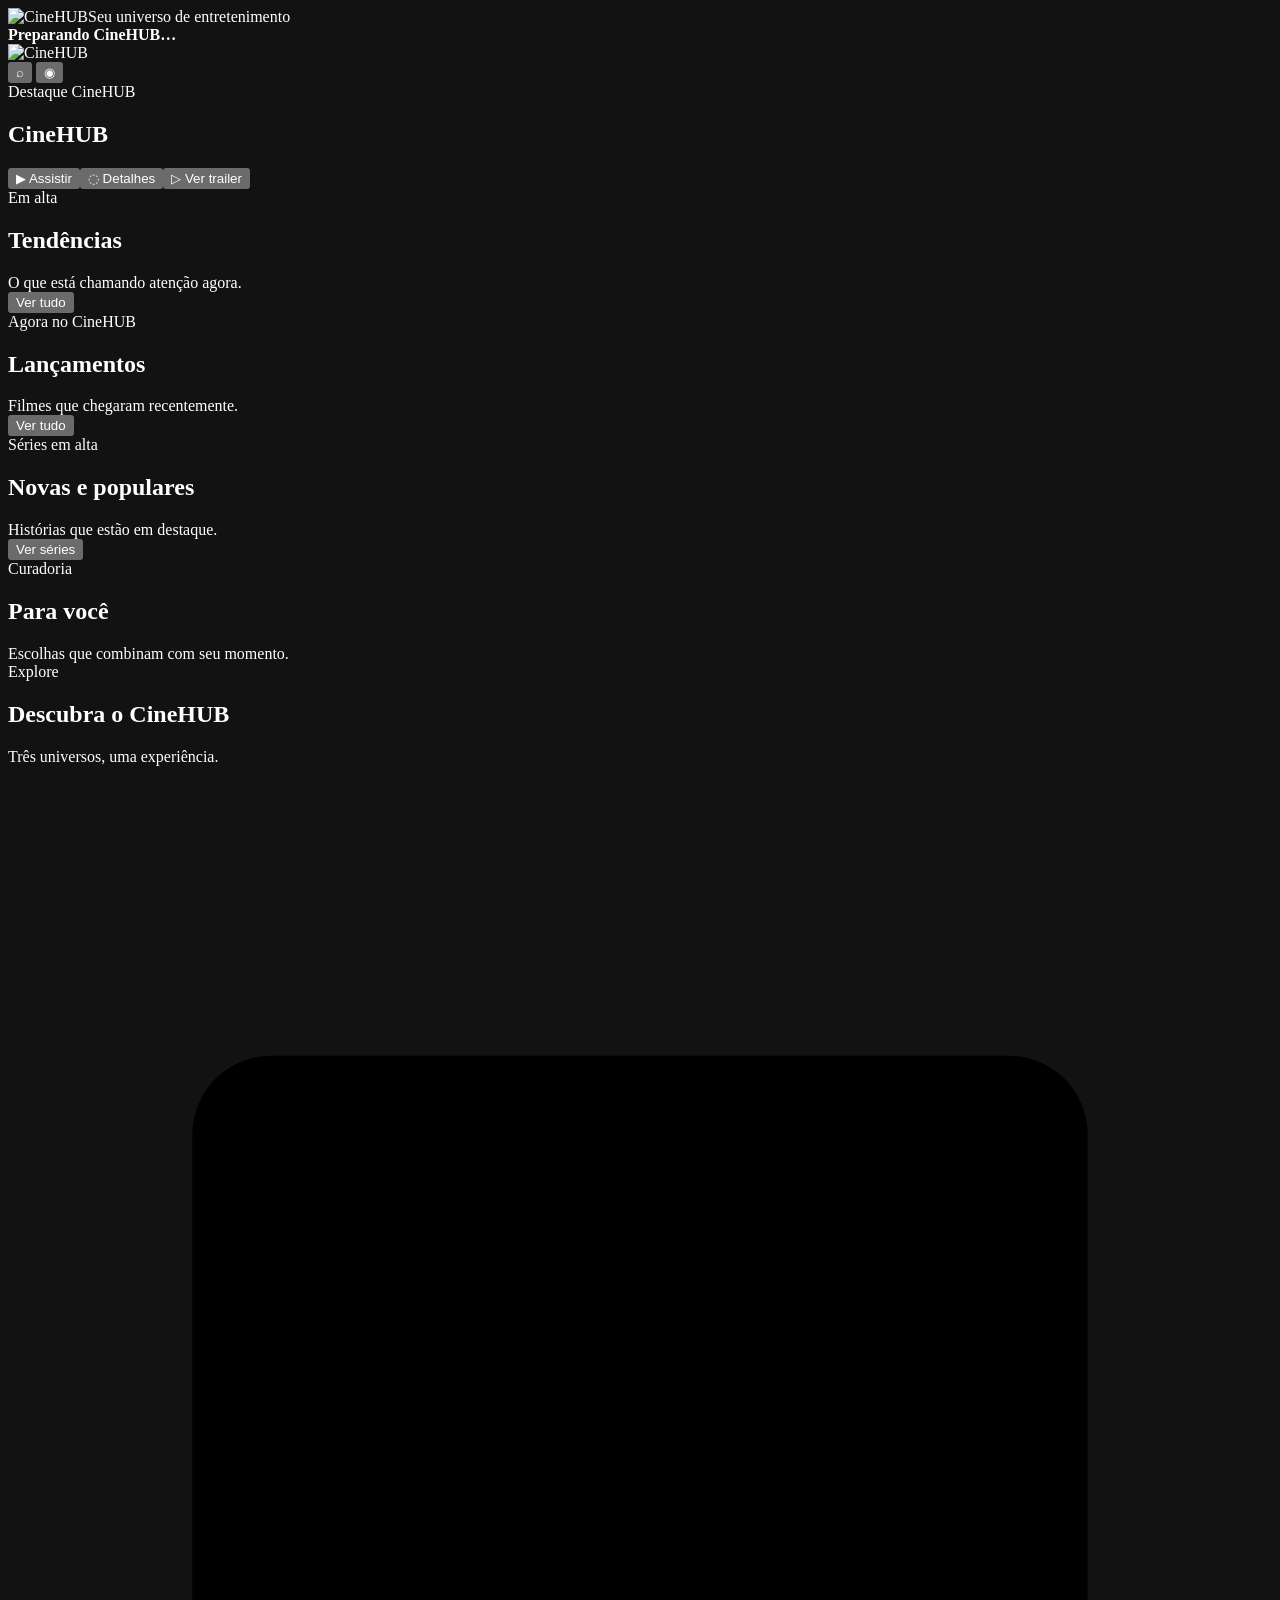
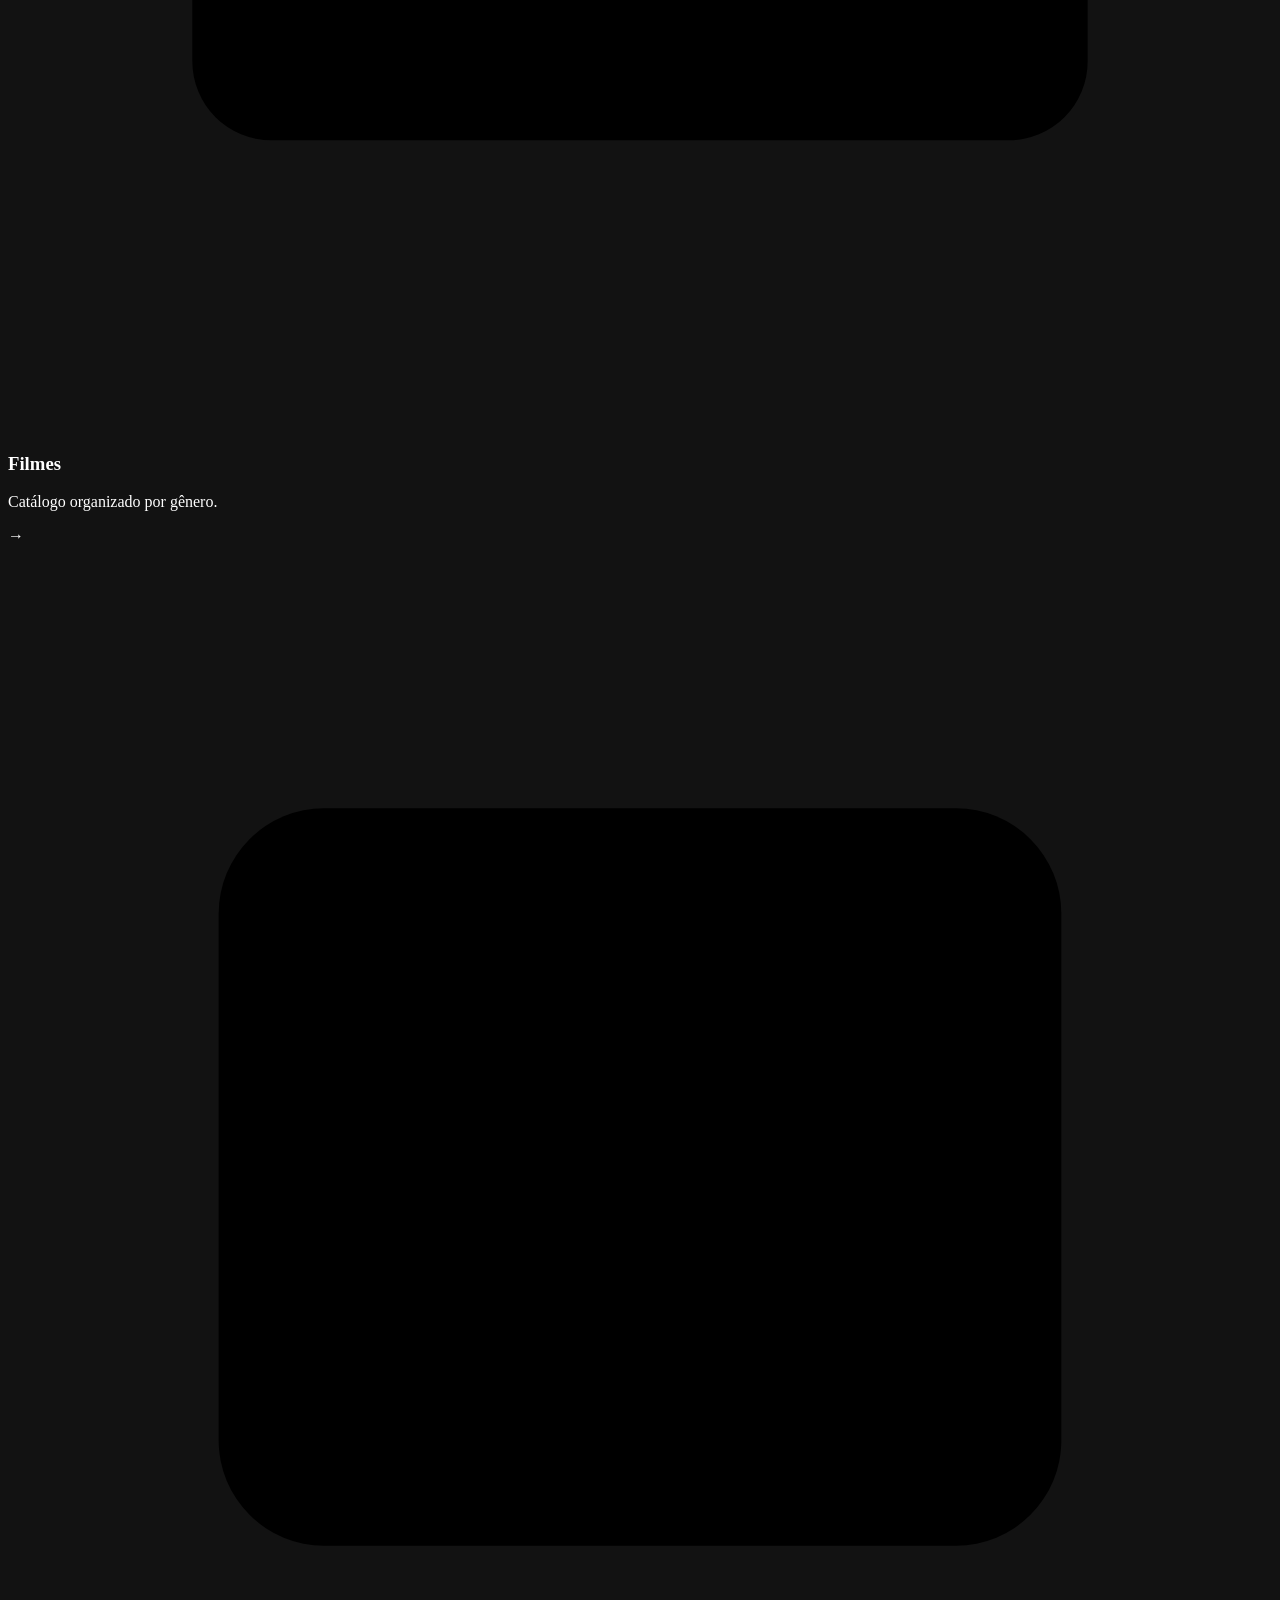
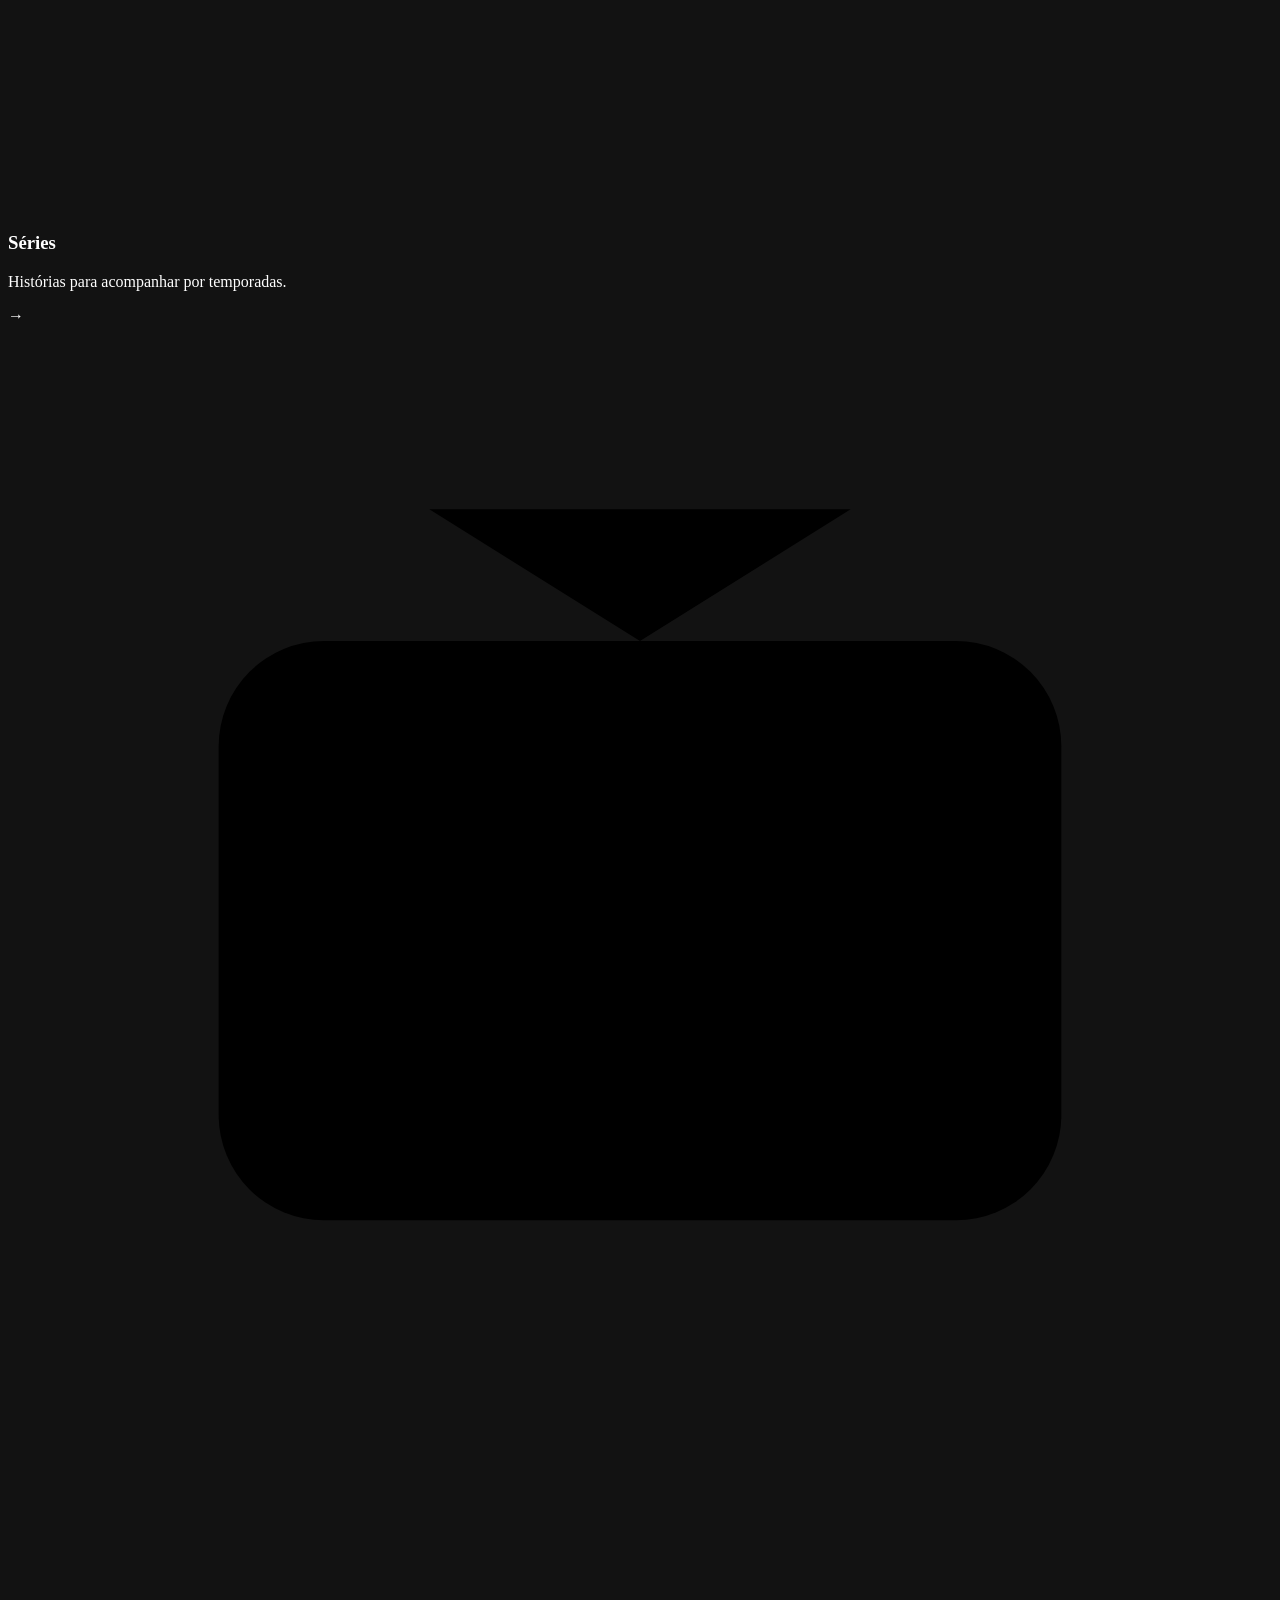
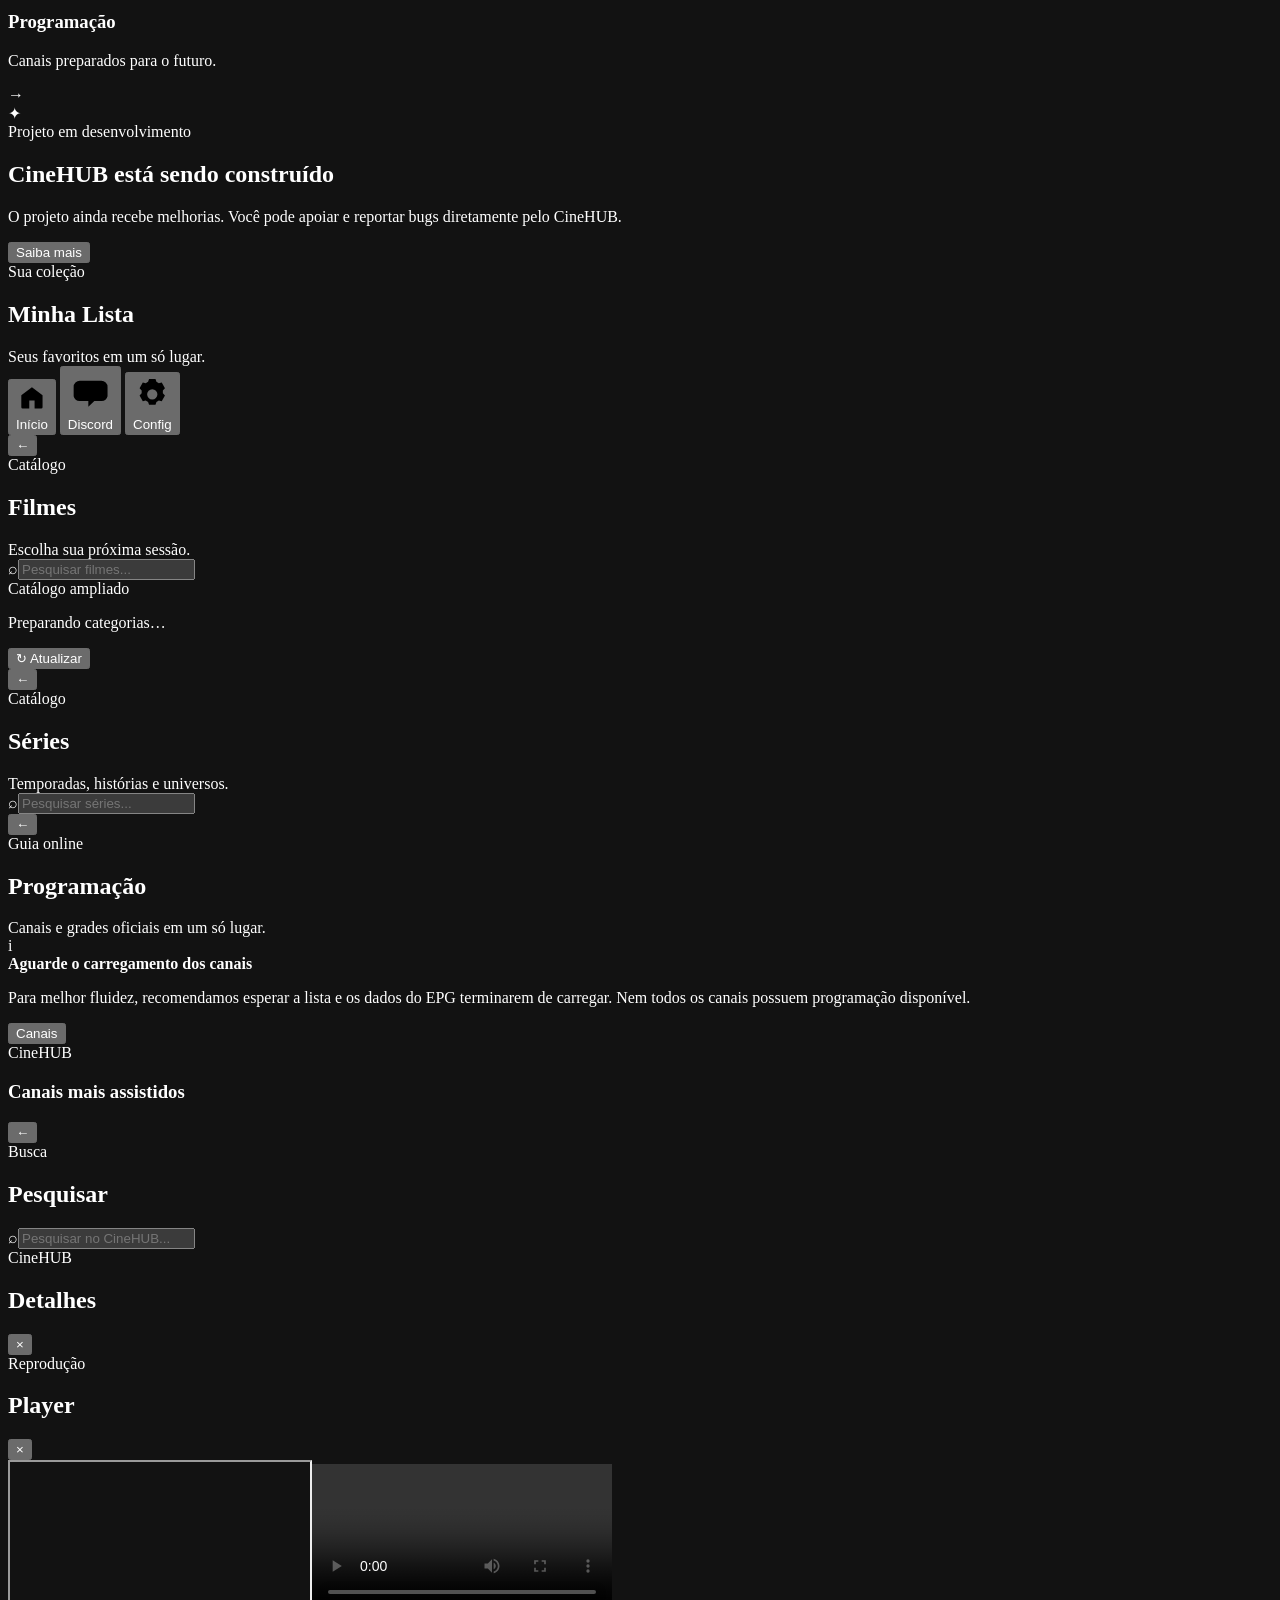
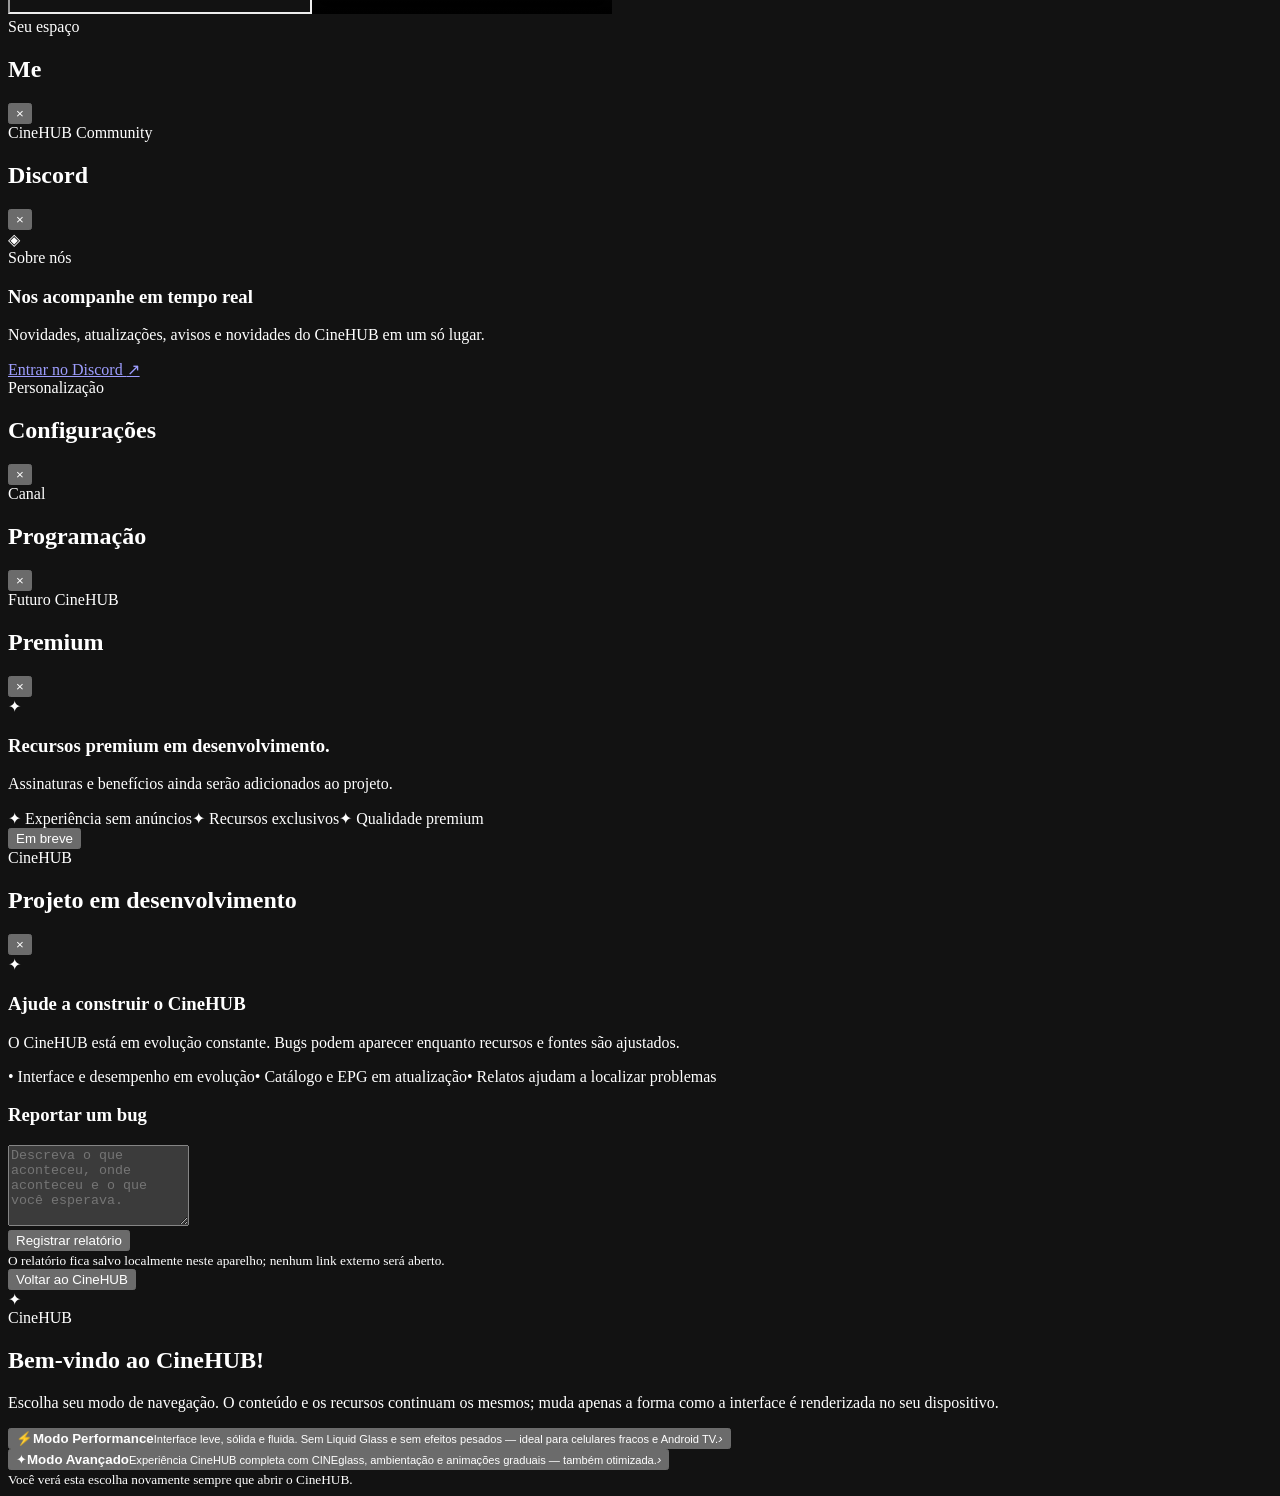
==== CineHUB_WEB/index.html @ 087e3042 "web: integrate WEB core index" ====
<!doctype html>
<html lang="pt-BR">
<head>
<meta charset="utf-8">
<meta name="viewport" content="width=device-width,initial-scale=1,viewport-fit=cover">
<meta name="theme-color" content="#07080b">
<meta name="description" content="CineHUB — seu universo de filmes, séries e programação.">
<meta name="color-scheme" content="dark">
<title>CineHUB</title>
<link rel="manifest" href="manifest.json">
<script>
(function(){
  try{
    var mode=localStorage.getItem('cinehub_mode');
    if(mode==='performance'||mode==='advanced') document.documentElement.classList.add('cinehub-'+mode);
  }catch(_){}
})();
</script>
<link rel="icon" href="assets/logos/favicon-32.png">
<link rel="stylesheet" href="src/css/main.css">
</head>
<body>
<div class="ambient" aria-hidden="true"><i></i><i></i><i></i></div>
<div class="splash" id="splash" aria-hidden="true"><div class="splash-orb"></div><img src="assets/logos/logo-horizontal.png" alt="CineHUB"><span>Seu universo de entretenimento</span><div class="splash-loader"><i></i></div></div>
<div class="cinehub-transition-loader" id="transitionLoader" aria-hidden="true"><div class="cinehub-loader-orb"><span></span></div><img src="assets/logos/simbolo.png" alt="" aria-hidden="true"><strong id="transitionLoaderText">Preparando CineHUB…</strong></div>
<header class="topbar glass" id="topbar">
  <div class="brand"><img src="assets/logos/logo-horizontal.png" alt="CineHUB"></div>
  <div class="top-actions">
    <button class="icon-btn press" data-action="search" aria-label="Pesquisar"><span>⌕</span></button>
    <button class="icon-btn press" data-action="profile" aria-label="Minha conta"><span>◉</span></button>
  </div>
</header>
<main id="homeMain">
<section class="hero" id="homeHero">
  <div class="hero-bg hero-bg-a" id="heroBgA"></div><div class="hero-bg hero-bg-b" id="heroBgB"></div>
  <div class="hero-glow"></div>
  <div class="hero-content">
    <span class="eyebrow" data-i18n="heroEyebrow">Destaque CineHUB</span>
    <h1 id="heroTitle">CineHUB</h1>
    <div class="meta" id="heroMeta"></div>
    <p id="heroSynopsis"></p>
    <div class="hero-actions"><button class="primary press" id="heroPlay" data-i18n="watch">▶ Assistir</button><button class="secondary press" id="heroInfo" data-i18n="details">◌ Detalhes</button><button class="secondary press" id="heroTrailer" data-i18n="trailer">▷ Ver trailer</button></div>
  </div>
  <div class="hero-dots" id="heroDots" aria-hidden="true"></div>
</section>
<section class="section" id="continueSection" hidden><div class="section-head"><div><span class="eyebrow">Retomar</span><h2>Continuar assistindo</h2><span class="muted">Volte exatamente de onde parou.</span></div></div><div id="continueRow"></div></section>
<section class="section" id="trendingSection"><div class="section-head"><div><span class="eyebrow">Em alta</span><h2>Tendências</h2><span class="muted">O que está chamando atenção agora.</span></div><button class="text-btn press" data-screen="movies">Ver tudo</button></div><div class="row" id="trendingRow"></div></section><section class="section"><div class="section-head"><div><span class="eyebrow" data-i18n="now">Agora no CineHUB</span><h2 data-i18n="releases">Lançamentos</h2><span class="muted">Filmes que chegaram recentemente.</span></div><button class="text-btn press" data-screen="movies">Ver tudo</button></div><div class="row" id="releaseRow"></div></section><section class="section"><div class="section-head"><div><span class="eyebrow">Séries em alta</span><h2>Novas e populares</h2><span class="muted">Histórias que estão em destaque.</span></div><button class="text-btn press" data-screen="series">Ver séries</button></div><div class="row" id="seriesTrendRow"></div></section>
<section class="section"><div class="section-head"><div><span class="eyebrow" data-i18n="curation">Curadoria</span><h2 data-i18n="forYou">Para você</h2><span class="muted" data-i18n="forYouSub">Escolhas que combinam com seu momento.</span></div></div><div class="row" id="recommendRow"></div></section>
<section class="section"><div class="section-head"><div><span class="eyebrow" data-i18n="explore">Explore</span><h2 data-i18n="discover">Descubra o CineHUB</h2><span class="muted" data-i18n="discoverSub">Três universos, uma experiência.</span></div></div>
  <div class="explore-grid">
    <article class="explore-card glass press" data-screen="movies"><div class="explore-art red"><span class="ui-icon"><svg viewBox="0 0 24 24" aria-hidden="true"><path d="M5 5.5h14A1.5 1.5 0 0 1 20.5 7v10A1.5 1.5 0 0 1 19 18.5H5A1.5 1.5 0 0 1 3.5 17V7A1.5 1.5 0 0 1 5 5.5Zm2.2 3.1 9.6 3.4-9.6 3.4V8.6Z"/></svg></span></div><div><h3 data-i18n="films">Filmes</h3><p data-i18n="filmsSub">Catálogo organizado por gênero.</p></div><b>→</b></article>
    <article class="explore-card glass press" data-screen="series"><div class="explore-art blue"><span class="ui-icon"><svg viewBox="0 0 24 24" aria-hidden="true"><rect x="4" y="5" width="16" height="14" rx="2"/><path d="M8 5V3.5M12 5V3.5M16 5V3.5M7.5 10h9M7.5 14h6"/></svg></span></div><div><h3 data-i18n="series">Séries</h3><p data-i18n="seriesSub">Histórias para acompanhar por temporadas.</p></div><b>→</b></article>
    <article class="explore-card glass press" data-screen="tv"><div class="explore-art violet"><span class="ui-icon"><svg viewBox="0 0 24 24" aria-hidden="true"><rect x="4" y="6" width="16" height="11" rx="2"/><path d="M9 21h6M12 17v4M8 3.5l4 2.5 4-2.5"/></svg></span></div><div><h3 data-i18n="tv">Programação</h3><p data-i18n="tvSub">Canais preparados para o futuro.</p></div><b>→</b></article>
  </div>
</section>
<section class="section premium-section"><div class="premium-card glass press" data-action="project"><div class="premium-shine"></div><div class="premium-icon">✦</div><div><span class="eyebrow">Projeto em desenvolvimento</span><h2>CineHUB está sendo construído</h2><p>O projeto ainda recebe melhorias. Você pode apoiar e reportar bugs diretamente pelo CineHUB.</p></div><button class="secondary press">Saiba mais</button></div></section>
<section class="section" id="myListSection"><div class="section-head"><div><span class="eyebrow" data-i18n="yourCollection">Sua coleção</span><h2 data-i18n="list">Minha Lista</h2><span class="muted" data-i18n="listSub">Seus favoritos em um só lugar.</span></div></div><div class="row" id="favoritesRow"></div></section>
</main>
<nav class="dock glass" aria-label="Navegação inferior">
  <div class="dock-pill"></div>
  <button class="dock-btn active press" data-dock="home"><strong class="dock-icon"><svg viewBox="0 0 24 24"><path d="m4 10 8-6 8 6v9a1 1 0 0 1-1 1h-5v-6H10v6H5a1 1 0 0 1-1-1v-9Z"/></svg></strong><span>Início</span></button>
  <button class="dock-btn press" data-dock="community"><strong class="dock-icon"><svg viewBox="0 0 24 24" aria-hidden="true"><path d="M6.3 6.2h11.4A3.3 3.3 0 0 1 21 9.5v5A3.3 3.3 0 0 1 17.7 17H14l-3.2 3v-3H6.3A3.3 3.3 0 0 1 3 14.5v-5a3.3 3.3 0 0 1 3.3-3.3Z"/><path d="M8 11.2h8M8 14h5"/></svg></strong><span>Discord</span></button>
  <button class="dock-btn press" data-dock="config"><strong class="dock-icon"><svg viewBox="0 0 24 24"><path d="M9.4 4.2 10 2.5h4l.6 1.7 1.5.9 1.8-.4 2 3.5-1.3 1.4v1.8l1.3 1.4-2 3.5-1.8-.4-1.5.9-.6 1.7h-4l-.6-1.7-1.5-.9-1.8.4-2-3.5 1.3-1.4V9.6L4.1 8.2l2-3.5 1.8.4 1.5-.9ZM12 15.2a3.2 3.2 0 1 0 0-6.4 3.2 3.2 0 0 0 0 6.4Z"/></svg></strong><span>Config</span></button>
</nav>
<section class="screen" id="moviesScreen"><div class="screen-inner"><div class="screen-head"><button class="icon-btn back press" data-close="moviesScreen">←</button><div><span class="eyebrow" data-i18n="catalog">Catálogo</span><h1 data-i18n="films">Filmes</h1><span class="muted" data-i18n="filmsScreenSub">Escolha sua próxima sessão.</span></div></div><div class="search-wrap"><span>⌕</span><input class="search" id="movieSearch" data-i18n-placeholder="searchFilms" placeholder="Pesquisar filmes..." autocomplete="off"></div><div class="catalog-toolbar"><div><span class="eyebrow">Catálogo ampliado</span><p id="movieCatalogMeta">Preparando categorias…</p></div><button class="secondary press" id="movieReload">↻ Atualizar</button></div><div class="chips" id="movieChips"></div><div class="grid" id="movieGrid"></div><button class="secondary press catalog-more" id="movieMore" hidden>Mostrar mais</button></div></section>
<section class="screen" id="seriesScreen"><div class="screen-inner"><div class="screen-head"><button class="icon-btn back press" data-close="seriesScreen">←</button><div><span class="eyebrow" data-i18n="catalog">Catálogo</span><h1 data-i18n="series">Séries</h1><span class="muted" data-i18n="seriesScreenSub">Temporadas, histórias e universos.</span></div></div><div class="search-wrap"><span>⌕</span><input class="search" id="seriesSearch" data-i18n-placeholder="searchSeries" placeholder="Pesquisar séries..." autocomplete="off"></div><div class="chips" id="seriesChips"></div><div class="grid" id="seriesGrid"></div></div></section>
<section class="screen" id="tvScreen"><div class="screen-inner"><div class="screen-head"><button class="icon-btn back press" data-close="tvScreen">←</button><div><span class="eyebrow">Guia online</span><h1 data-i18n="tv">Programação</h1><span class="muted" data-i18n="tvScreenSub">Canais e grades oficiais em um só lugar.</span></div></div><div class="tv-info-notice glass"><span class="notice-icon">i</span><div><strong>Aguarde o carregamento dos canais</strong><p>Para melhor fluidez, recomendamos esperar a lista e os dados do EPG terminarem de carregar. Nem todos os canais possuem programação disponível.</p></div></div><div class="tv-tabs" id="tvTabs"><button class="tv-tab active press" id="tvChannelsTab" data-tv-tab="channels">Canais</button><button class="tv-tab press epg-tab" id="tvGuideTab" data-tv-tab="guide" hidden>Guia EPG <span id="tvGuideCount"></span></button></div><section class="popular-channels glass" id="popularChannelsSection"><div class="section-head"><div><span class="eyebrow">CineHUB</span><h3>Canais mais assistidos</h3></div></div><div id="popularChannelsRow" class="popular-row"></div></section><div id="tvChannels"></div><div id="tvGuide" hidden></div></div></section>
<section class="screen" id="searchScreen"><div class="screen-inner"><div class="screen-head"><button class="icon-btn back press" data-close="searchScreen">←</button><div><span class="eyebrow">Busca</span><h1>Pesquisar</h1></div></div><div class="search-wrap"><span>⌕</span><input class="search" id="globalSearch" placeholder="Pesquisar no CineHUB..." autocomplete="off"></div><div id="globalResults"></div></div></section>
<section class="sheet" id="detailSheet"><div class="sheet-backdrop" data-close="detailSheet"></div><div class="sheet-panel glass detail-sheet"><div class="sheet-handle"></div><div class="sheet-head"><div><span class="eyebrow">CineHUB</span><h2 id="detailTitle">Detalhes</h2></div><button class="icon-btn press" data-close="detailSheet">×</button></div><div id="detailContent"></div></div></section>
<section class="sheet" id="playerSheet"><div class="sheet-backdrop" data-close="playerSheet"></div><div class="sheet-panel glass player-sheet"><div class="sheet-handle"></div><div class="sheet-head"><div><span class="eyebrow">Reprodução</span><h2 id="playerTitle">Player</h2></div><button class="icon-btn press" data-close="playerSheet">×</button></div><div class="player-wrap" id="playerWrap"><div class="player-video-wrap"><div class="player-spinner" id="playerSpinner"></div><iframe id="megaPlayer" title="Player externo" allow="autoplay; fullscreen; picture-in-picture; encrypted-media" allowfullscreen referrerpolicy="no-referrer" loading="eager"></iframe><video id="video" controls playsinline preload="metadata"></video><div class="player-fallback" id="playerFallback" hidden><div class="player-fallback-icon">!</div><h3>Não foi possível carregar o player</h3><p id="playerFallbackText">A fonte externa não respondeu dentro do CineHUB.</p><div class="player-fallback-actions"><button class="primary press" id="playerRetry">Tentar novamente</button></div></div></div><div class="player-meta" id="playerMeta"></div></div></div></section>
<section class="sheet" id="meSheet"><div class="sheet-backdrop" data-close="meSheet"></div><div class="sheet-panel glass"><div class="sheet-handle"></div><div class="sheet-head"><div><span class="eyebrow">Seu espaço</span><h2>Me</h2></div><button class="icon-btn press" data-close="meSheet">×</button></div><div id="meContent"></div></div></section>
<section class="sheet" id="discordSheet"><div class="sheet-backdrop" data-close="discordSheet"></div><div class="sheet-panel glass community-sheet"><div class="sheet-handle"></div><div class="sheet-head"><div><span class="eyebrow">CineHUB Community</span><h2>Discord</h2></div><button class="icon-btn press" data-close="discordSheet">×</button></div><div class="discord-card"><div class="discord-mark">◈</div><div class="discord-copy"><span class="eyebrow">Sobre nós</span><h3>Nos acompanhe em tempo real</h3><p>Novidades, atualizações, avisos e novidades do CineHUB em um só lugar.</p></div><a class="primary press discord-link" href="https://discord.gg/FVFayvger" target="_blank" rel="noopener noreferrer">Entrar no Discord <span>↗</span></a></div></div></section>
<section class="sheet" id="configSheet"><div class="sheet-backdrop" data-close="configSheet"></div><div class="sheet-panel glass"><div class="sheet-handle"></div><div class="sheet-head"><div><span class="eyebrow">Personalização</span><h2>Configurações</h2></div><button class="icon-btn press" data-close="configSheet">×</button></div><div class="settings-list" id="settingsContent"></div></div></section>
<section class="sheet" id="tvDetailSheet"><div class="sheet-backdrop" data-close="tvDetailSheet"></div><div class="sheet-panel glass"><div class="sheet-handle"></div><div class="sheet-head"><div><span class="eyebrow">Canal</span><h2 id="tvDetailTitle">Programação</h2></div><button class="icon-btn press" data-close="tvDetailSheet">×</button></div><div id="tvDetailContent"></div></div></section>
<section class="sheet" id="premiumSheet"><div class="sheet-backdrop" data-close="premiumSheet"></div><div class="sheet-panel glass premium-sheet"><div class="sheet-handle"></div><div class="sheet-head"><div><span class="eyebrow">Futuro CineHUB</span><h2>Premium</h2></div><button class="icon-btn press" data-close="premiumSheet">×</button></div><div class="premium-hero"><div class="premium-icon large">✦</div><h3>Recursos premium em desenvolvimento.</h3><p>Assinaturas e benefícios ainda serão adicionados ao projeto.</p><div class="premium-features"><span>✦ Experiência sem anúncios</span><span>✦ Recursos exclusivos</span><span>✦ Qualidade premium</span></div><button class="primary press" data-close="premiumSheet">Em breve</button></div></div></section>
<section class="sheet" id="projectSheet"><div class="sheet-backdrop" data-close="projectSheet"></div><div class="sheet-panel glass project-sheet"><div class="sheet-handle"></div><div class="sheet-head"><div><span class="eyebrow">CineHUB</span><h2>Projeto em desenvolvimento</h2></div><button class="icon-btn press" data-close="projectSheet">×</button></div><div class="project-content"><div class="project-mark">✦</div><h3>Ajude a construir o CineHUB</h3><p>O CineHUB está em evolução constante. Bugs podem aparecer enquanto recursos e fontes são ajustados.</p><div class="project-points"><span>• Interface e desempenho em evolução</span><span>• Catálogo e EPG em atualização</span><span>• Relatos ajudam a localizar problemas</span></div><div class="setting-group"><h3>Reportar um bug</h3><textarea id="bugReportText" class="field" rows="5" placeholder="Descreva o que aconteceu, onde aconteceu e o que você esperava."></textarea><div class="form-actions"><button class="primary press full" id="saveBugReport">Registrar relatório</button></div><small class="login-note">O relatório fica salvo localmente neste aparelho; nenhum link externo será aberto.</small></div><button class="secondary press full" data-close="projectSheet">Voltar ao CineHUB</button></div></div></section>
<section class="system-modal" id="welcomeModal" aria-hidden="true"><div class="system-backdrop"></div><div class="system-card glass mode-picker"><div class="system-mark">✦</div><span class="eyebrow">CineHUB</span><h2>Bem-vindo ao CineHUB!</h2><p>Escolha seu modo de navegação. O conteúdo e os recursos continuam os mesmos; muda apenas a forma como a interface é renderizada no seu dispositivo.</p><div class="mode-options"><button class="mode-option" id="choosePerformance" type="button"><span class="mode-icon">⚡</span><span><b>Modo Performance</b><small>Interface leve, sólida e fluida. Sem Liquid Glass e sem efeitos pesados — ideal para celulares fracos e Android TV.</small></span><i>›</i></button><button class="mode-option mode-option-featured" id="chooseAdvanced" type="button"><span class="mode-icon">✦</span><span><b>Modo Avançado</b><small>Experiência CineHUB completa com CINEglass, ambientação e animações graduais — também otimizada.</small></span><i>›</i></button></div><small class="mode-note">Você verá esta escolha novamente sempre que abrir o CineHUB.</small></div></section>
<div class="toast" id="toast"></div>
<script src="dados/canais-m3u8.js"></script><script src="dados/conteudo/manifest.js"></script><script src="src/js/webdata.js"></script><script src="src/js/integracoes.js"></script><script src="src/js/epg.js"></script><script src="src/js/performance.js" defer></script><script src="src/js/providers/megaembed.js"></script><script src="src/js/largecatalog.js"></script><script src="src/js/motion.js" defer></script><script src="src/js/cinehub.js"></script><script>if('serviceWorker'in navigator){window.addEventListener('load',()=>navigator.serviceWorker.register('service-worker.js').catch(()=>{}));}</script><script src="src/js/ambient.js" defer></script>
</body></html>
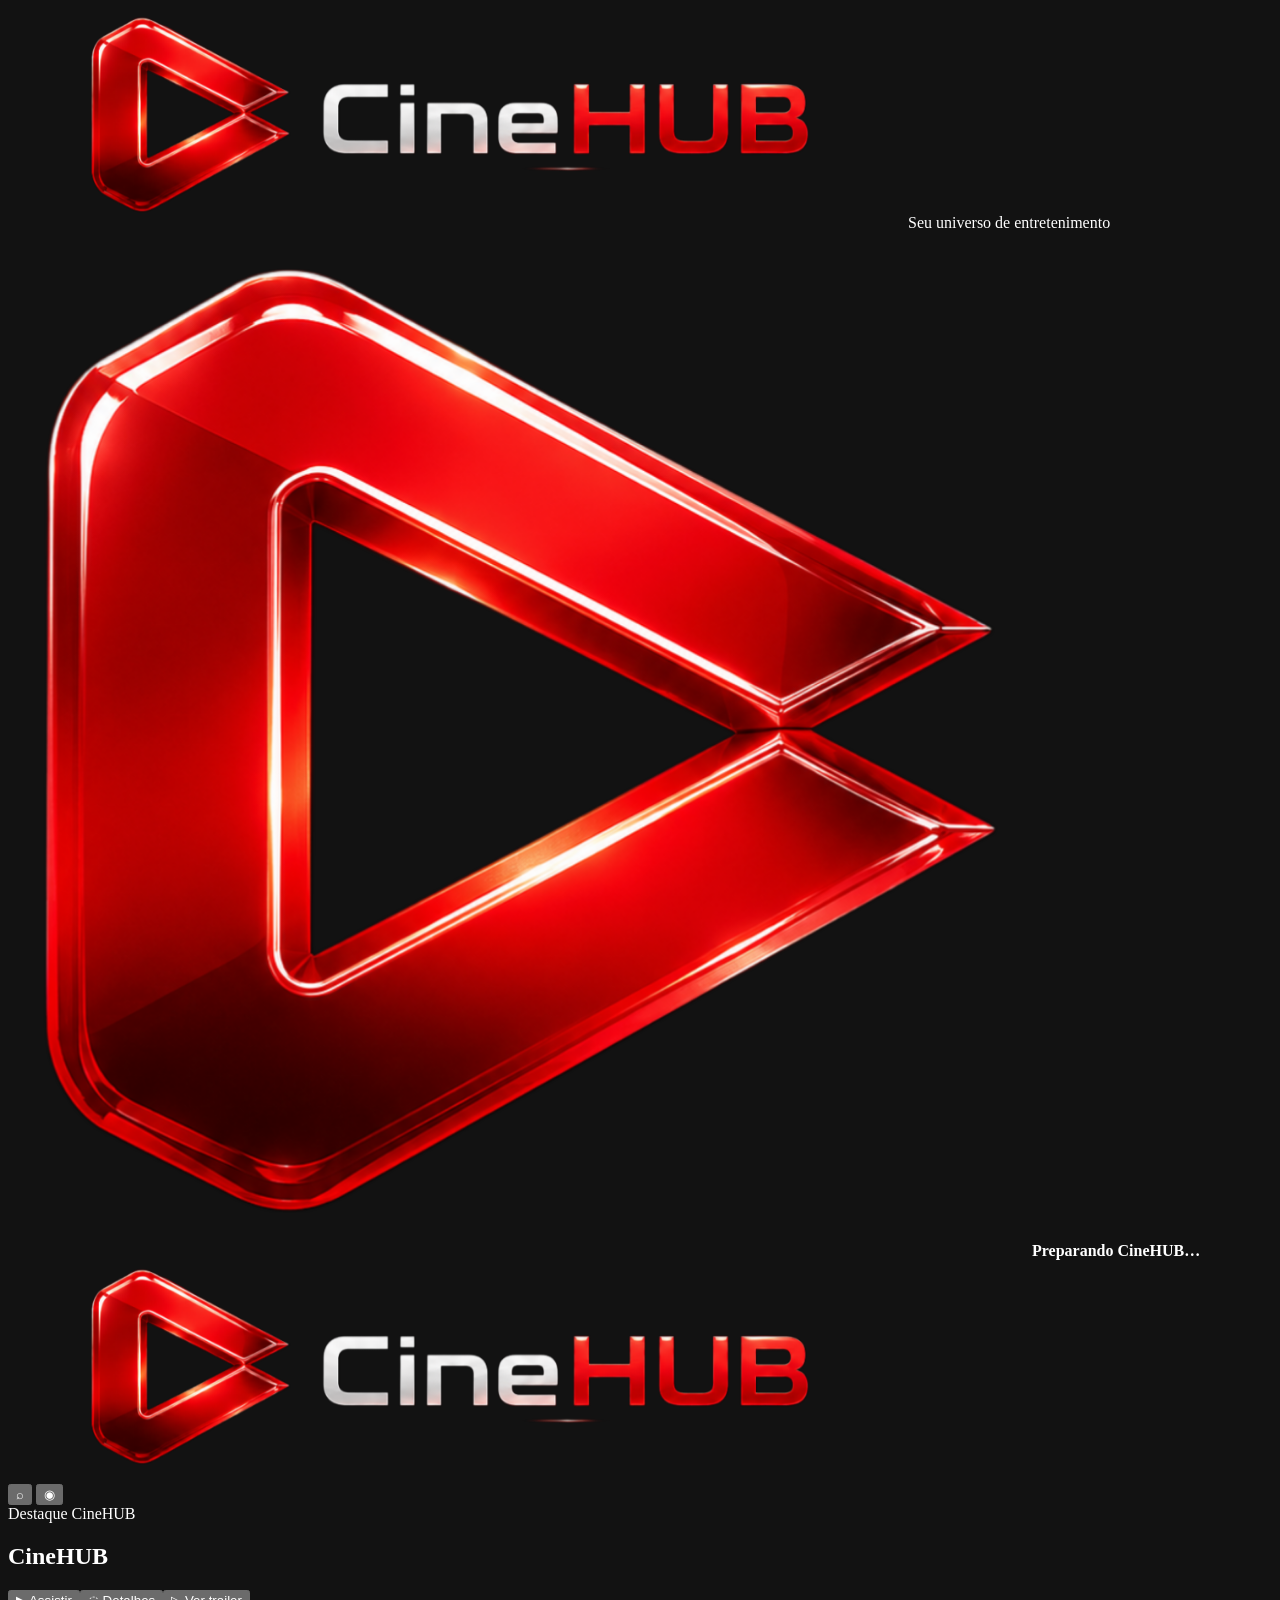
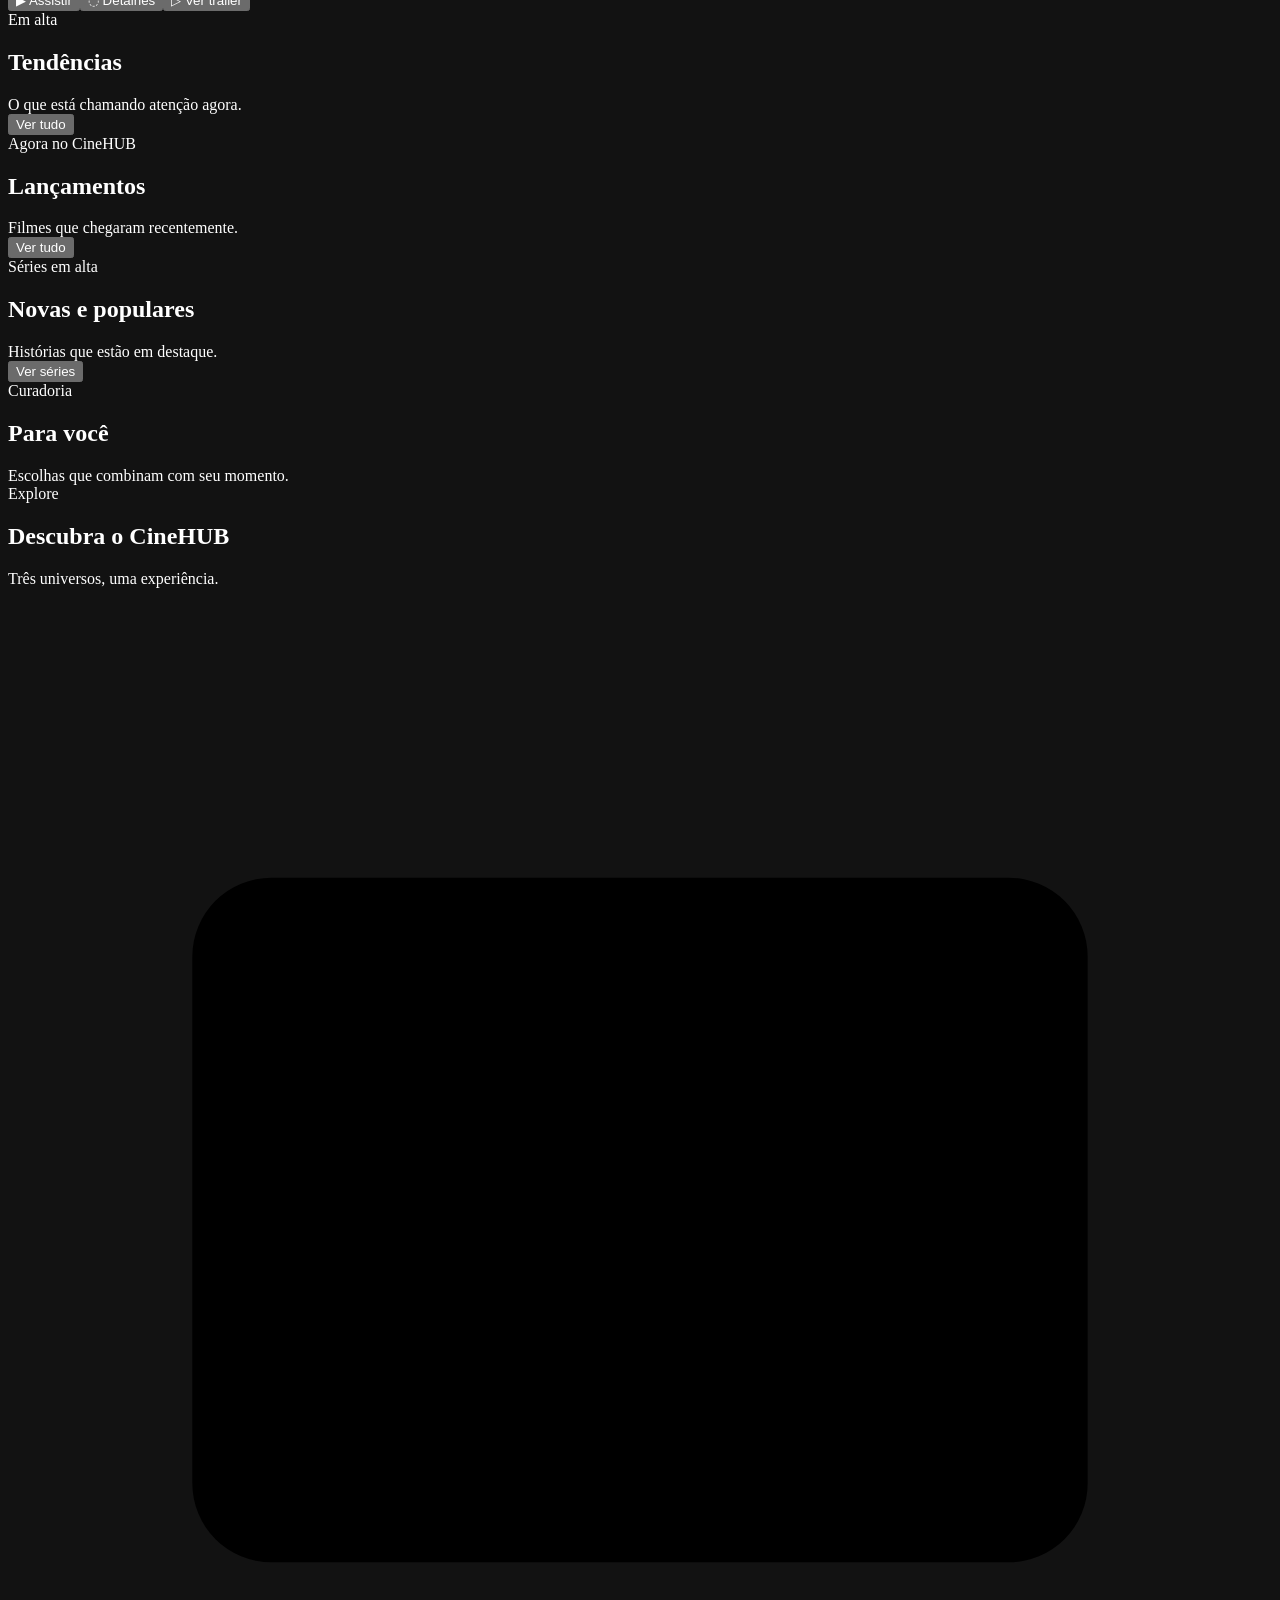
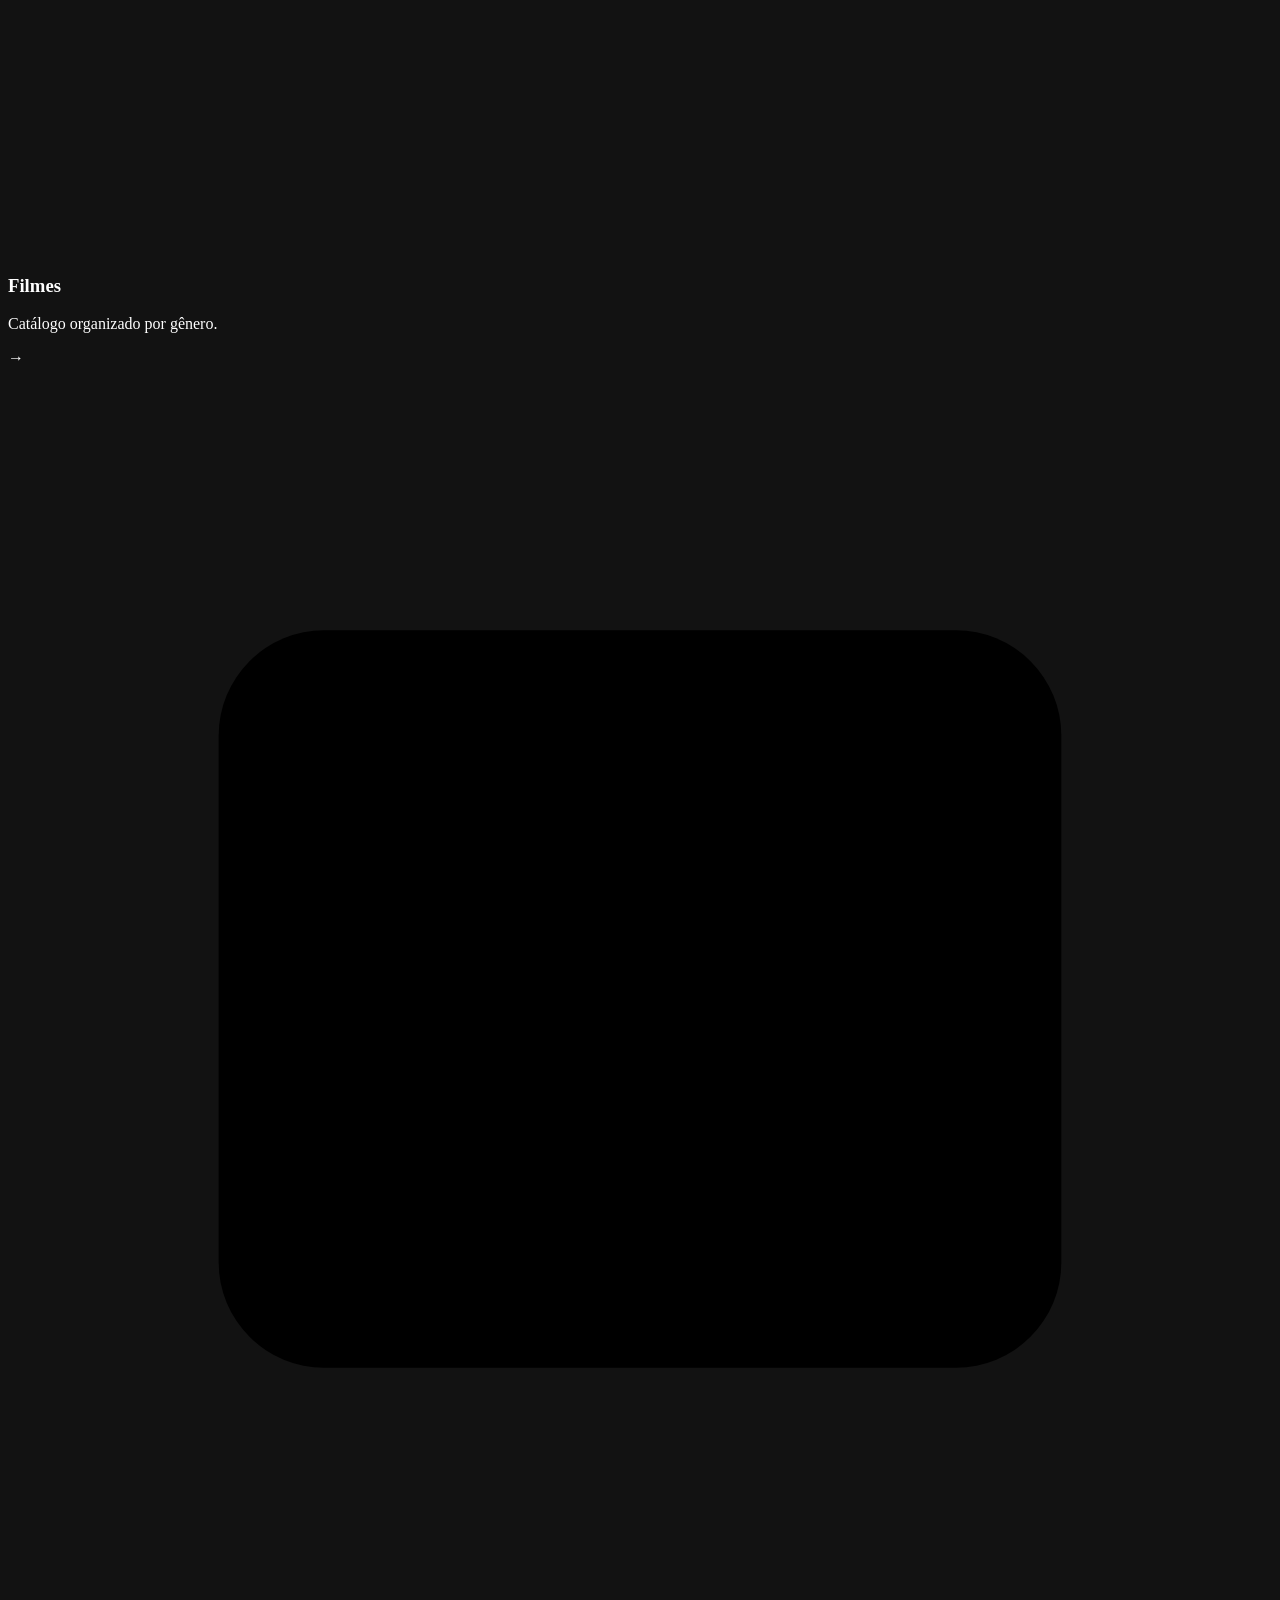
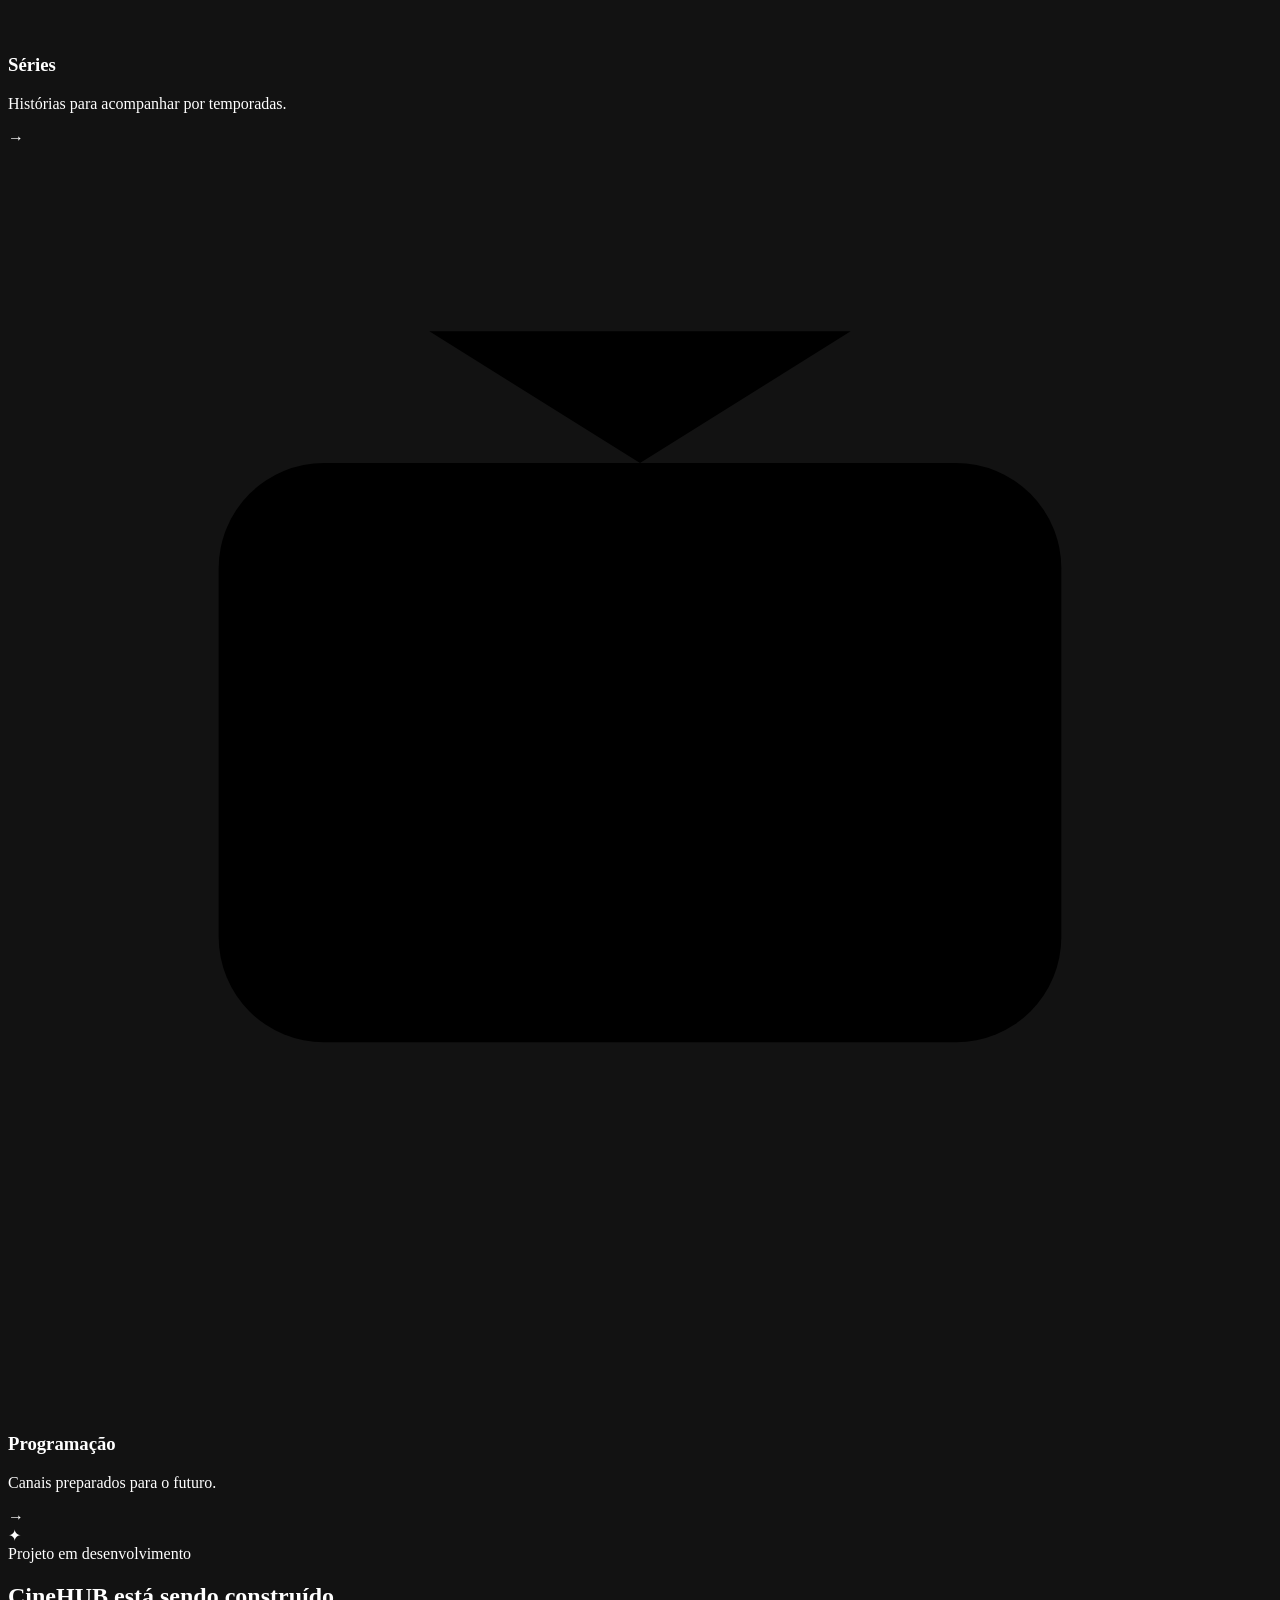
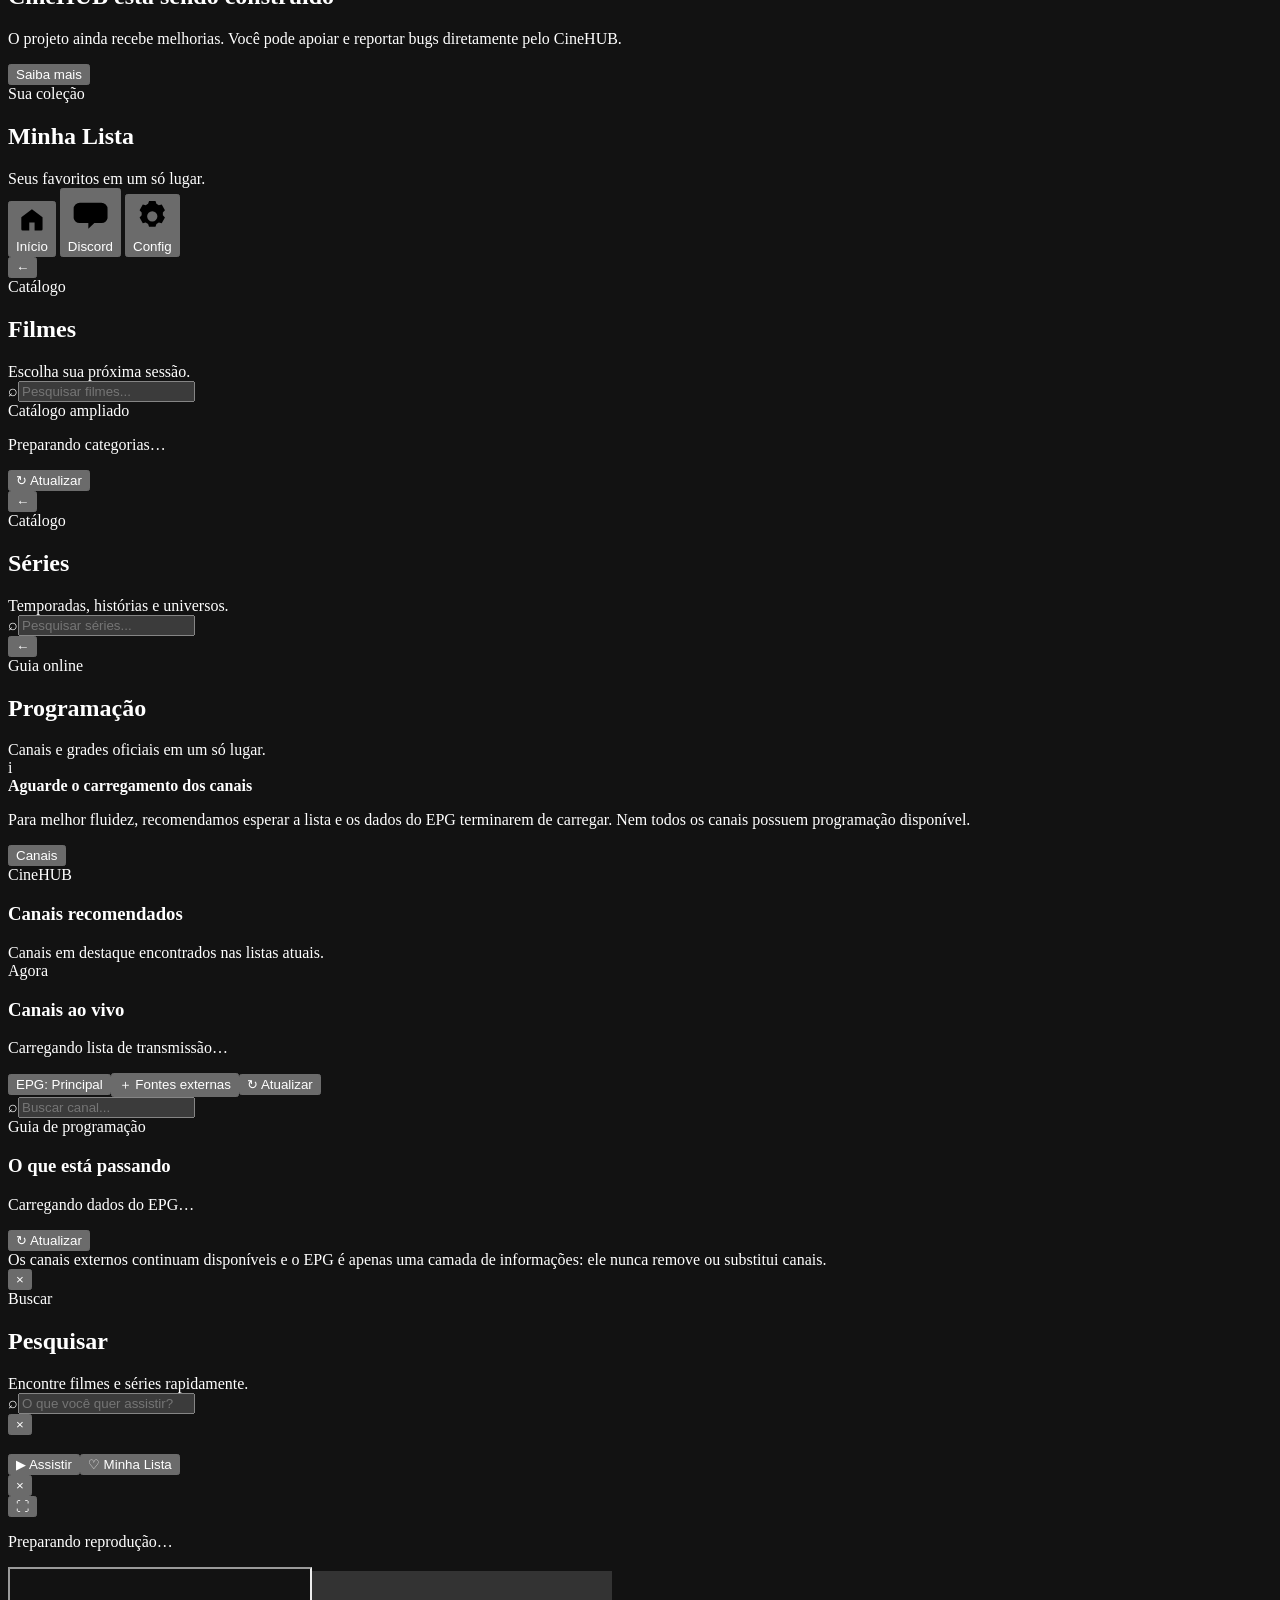
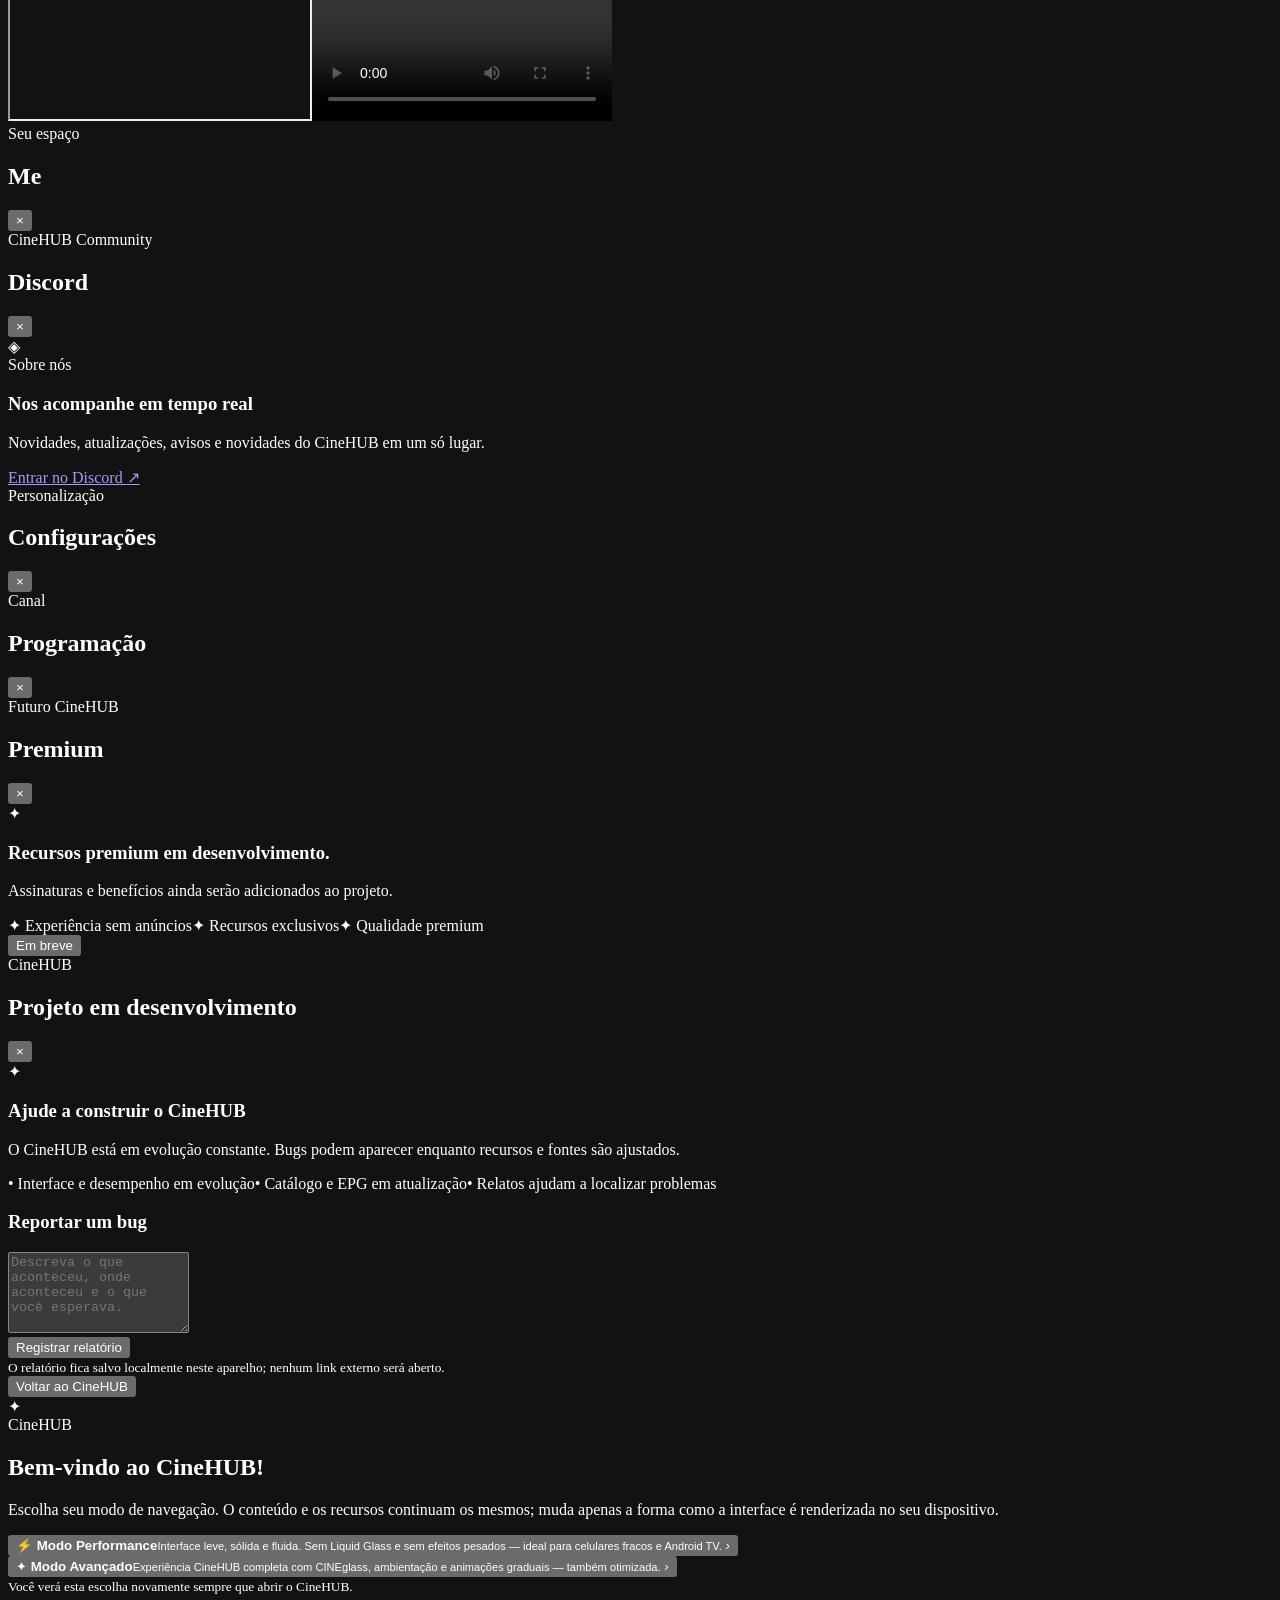
==== commit d6d1f95a: "web: snapshot PT1 + PT2 integration" ====
--- a/CineHUB_WEB/index.html
+++ b/CineHUB_WEB/index.html
@@ -16,6 +16,7 @@
   }catch(_){}
 })();
 </script>
+
 <link rel="icon" href="assets/logos/favicon-32.png">
 <link rel="stylesheet" href="src/css/main.css">
 </head>
@@ -23,6 +24,7 @@
 <div class="ambient" aria-hidden="true"><i></i><i></i><i></i></div>
 <div class="splash" id="splash" aria-hidden="true"><div class="splash-orb"></div><img src="assets/logos/logo-horizontal.png" alt="CineHUB"><span>Seu universo de entretenimento</span><div class="splash-loader"><i></i></div></div>
 <div class="cinehub-transition-loader" id="transitionLoader" aria-hidden="true"><div class="cinehub-loader-orb"><span></span></div><img src="assets/logos/simbolo.png" alt="" aria-hidden="true"><strong id="transitionLoaderText">Preparando CineHUB…</strong></div>
+
 <header class="topbar glass" id="topbar">
   <div class="brand"><img src="assets/logos/logo-horizontal.png" alt="CineHUB"></div>
   <div class="top-actions">
@@ -30,6 +32,7 @@
     <button class="icon-btn press" data-action="profile" aria-label="Minha conta"><span>◉</span></button>
   </div>
 </header>
+
 <main id="homeMain">
 <section class="hero" id="homeHero">
   <div class="hero-bg hero-bg-a" id="heroBgA"></div><div class="hero-bg hero-bg-b" id="heroBgB"></div>
@@ -43,9 +46,13 @@
   </div>
   <div class="hero-dots" id="heroDots" aria-hidden="true"></div>
 </section>
+
 <section class="section" id="continueSection" hidden><div class="section-head"><div><span class="eyebrow">Retomar</span><h2>Continuar assistindo</h2><span class="muted">Volte exatamente de onde parou.</span></div></div><div id="continueRow"></div></section>
+
 <section class="section" id="trendingSection"><div class="section-head"><div><span class="eyebrow">Em alta</span><h2>Tendências</h2><span class="muted">O que está chamando atenção agora.</span></div><button class="text-btn press" data-screen="movies">Ver tudo</button></div><div class="row" id="trendingRow"></div></section><section class="section"><div class="section-head"><div><span class="eyebrow" data-i18n="now">Agora no CineHUB</span><h2 data-i18n="releases">Lançamentos</h2><span class="muted">Filmes que chegaram recentemente.</span></div><button class="text-btn press" data-screen="movies">Ver tudo</button></div><div class="row" id="releaseRow"></div></section><section class="section"><div class="section-head"><div><span class="eyebrow">Séries em alta</span><h2>Novas e populares</h2><span class="muted">Histórias que estão em destaque.</span></div><button class="text-btn press" data-screen="series">Ver séries</button></div><div class="row" id="seriesTrendRow"></div></section>
+
 <section class="section"><div class="section-head"><div><span class="eyebrow" data-i18n="curation">Curadoria</span><h2 data-i18n="forYou">Para você</h2><span class="muted" data-i18n="forYouSub">Escolhas que combinam com seu momento.</span></div></div><div class="row" id="recommendRow"></div></section>
+
 <section class="section"><div class="section-head"><div><span class="eyebrow" data-i18n="explore">Explore</span><h2 data-i18n="discover">Descubra o CineHUB</h2><span class="muted" data-i18n="discoverSub">Três universos, uma experiência.</span></div></div>
   <div class="explore-grid">
     <article class="explore-card glass press" data-screen="movies"><div class="explore-art red"><span class="ui-icon"><svg viewBox="0 0 24 24" aria-hidden="true"><path d="M5 5.5h14A1.5 1.5 0 0 1 20.5 7v10A1.5 1.5 0 0 1 19 18.5H5A1.5 1.5 0 0 1 3.5 17V7A1.5 1.5 0 0 1 5 5.5Zm2.2 3.1 9.6 3.4-9.6 3.4V8.6Z"/></svg></span></div><div><h3 data-i18n="films">Filmes</h3><p data-i18n="filmsSub">Catálogo organizado por gênero.</p></div><b>→</b></article>
@@ -53,28 +60,67 @@
     <article class="explore-card glass press" data-screen="tv"><div class="explore-art violet"><span class="ui-icon"><svg viewBox="0 0 24 24" aria-hidden="true"><rect x="4" y="6" width="16" height="11" rx="2"/><path d="M9 21h6M12 17v4M8 3.5l4 2.5 4-2.5"/></svg></span></div><div><h3 data-i18n="tv">Programação</h3><p data-i18n="tvSub">Canais preparados para o futuro.</p></div><b>→</b></article>
   </div>
 </section>
+
 <section class="section premium-section"><div class="premium-card glass press" data-action="project"><div class="premium-shine"></div><div class="premium-icon">✦</div><div><span class="eyebrow">Projeto em desenvolvimento</span><h2>CineHUB está sendo construído</h2><p>O projeto ainda recebe melhorias. Você pode apoiar e reportar bugs diretamente pelo CineHUB.</p></div><button class="secondary press">Saiba mais</button></div></section>
+
 <section class="section" id="myListSection"><div class="section-head"><div><span class="eyebrow" data-i18n="yourCollection">Sua coleção</span><h2 data-i18n="list">Minha Lista</h2><span class="muted" data-i18n="listSub">Seus favoritos em um só lugar.</span></div></div><div class="row" id="favoritesRow"></div></section>
 </main>
+
 <nav class="dock glass" aria-label="Navegação inferior">
   <div class="dock-pill"></div>
   <button class="dock-btn active press" data-dock="home"><strong class="dock-icon"><svg viewBox="0 0 24 24"><path d="m4 10 8-6 8 6v9a1 1 0 0 1-1 1h-5v-6H10v6H5a1 1 0 0 1-1-1v-9Z"/></svg></strong><span>Início</span></button>
   <button class="dock-btn press" data-dock="community"><strong class="dock-icon"><svg viewBox="0 0 24 24" aria-hidden="true"><path d="M6.3 6.2h11.4A3.3 3.3 0 0 1 21 9.5v5A3.3 3.3 0 0 1 17.7 17H14l-3.2 3v-3H6.3A3.3 3.3 0 0 1 3 14.5v-5a3.3 3.3 0 0 1 3.3-3.3Z"/><path d="M8 11.2h8M8 14h5"/></svg></strong><span>Discord</span></button>
   <button class="dock-btn press" data-dock="config"><strong class="dock-icon"><svg viewBox="0 0 24 24"><path d="M9.4 4.2 10 2.5h4l.6 1.7 1.5.9 1.8-.4 2 3.5-1.3 1.4v1.8l1.3 1.4-2 3.5-1.8-.4-1.5.9-.6 1.7h-4l-.6-1.7-1.5-.9-1.8.4-2-3.5 1.3-1.4V9.6L4.1 8.2l2-3.5 1.8.4 1.5-.9ZM12 15.2a3.2 3.2 0 1 0 0-6.4 3.2 3.2 0 0 0 0 6.4Z"/></svg></strong><span>Config</span></button>
 </nav>
+
 <section class="screen" id="moviesScreen"><div class="screen-inner"><div class="screen-head"><button class="icon-btn back press" data-close="moviesScreen">←</button><div><span class="eyebrow" data-i18n="catalog">Catálogo</span><h1 data-i18n="films">Filmes</h1><span class="muted" data-i18n="filmsScreenSub">Escolha sua próxima sessão.</span></div></div><div class="search-wrap"><span>⌕</span><input class="search" id="movieSearch" data-i18n-placeholder="searchFilms" placeholder="Pesquisar filmes..." autocomplete="off"></div><div class="catalog-toolbar"><div><span class="eyebrow">Catálogo ampliado</span><p id="movieCatalogMeta">Preparando categorias…</p></div><button class="secondary press" id="movieReload">↻ Atualizar</button></div><div class="chips" id="movieChips"></div><div class="grid" id="movieGrid"></div><button class="secondary press catalog-more" id="movieMore" hidden>Mostrar mais</button></div></section>
+
 <section class="screen" id="seriesScreen"><div class="screen-inner"><div class="screen-head"><button class="icon-btn back press" data-close="seriesScreen">←</button><div><span class="eyebrow" data-i18n="catalog">Catálogo</span><h1 data-i18n="series">Séries</h1><span class="muted" data-i18n="seriesScreenSub">Temporadas, histórias e universos.</span></div></div><div class="search-wrap"><span>⌕</span><input class="search" id="seriesSearch" data-i18n-placeholder="searchSeries" placeholder="Pesquisar séries..." autocomplete="off"></div><div class="chips" id="seriesChips"></div><div class="grid" id="seriesGrid"></div></div></section>
-<section class="screen" id="tvScreen"><div class="screen-inner"><div class="screen-head"><button class="icon-btn back press" data-close="tvScreen">←</button><div><span class="eyebrow">Guia online</span><h1 data-i18n="tv">Programação</h1><span class="muted" data-i18n="tvScreenSub">Canais e grades oficiais em um só lugar.</span></div></div><div class="tv-info-notice glass"><span class="notice-icon">i</span><div><strong>Aguarde o carregamento dos canais</strong><p>Para melhor fluidez, recomendamos esperar a lista e os dados do EPG terminarem de carregar. Nem todos os canais possuem programação disponível.</p></div></div><div class="tv-tabs" id="tvTabs"><button class="tv-tab active press" id="tvChannelsTab" data-tv-tab="channels">Canais</button><button class="tv-tab press epg-tab" id="tvGuideTab" data-tv-tab="guide" hidden>Guia EPG <span id="tvGuideCount"></span></button></div><section class="popular-channels glass" id="popularChannelsSection"><div class="section-head"><div><span class="eyebrow">CineHUB</span><h3>Canais mais assistidos</h3></div></div><div id="popularChannelsRow" class="popular-row"></div></section><div id="tvChannels"></div><div id="tvGuide" hidden></div></div></section>
-<section class="screen" id="searchScreen"><div class="screen-inner"><div class="screen-head"><button class="icon-btn back press" data-close="searchScreen">←</button><div><span class="eyebrow">Busca</span><h1>Pesquisar</h1></div></div><div class="search-wrap"><span>⌕</span><input class="search" id="globalSearch" placeholder="Pesquisar no CineHUB..." autocomplete="off"></div><div id="globalResults"></div></div></section>
-<section class="sheet" id="detailSheet"><div class="sheet-backdrop" data-close="detailSheet"></div><div class="sheet-panel glass detail-sheet"><div class="sheet-handle"></div><div class="sheet-head"><div><span class="eyebrow">CineHUB</span><h2 id="detailTitle">Detalhes</h2></div><button class="icon-btn press" data-close="detailSheet">×</button></div><div id="detailContent"></div></div></section>
-<section class="sheet" id="playerSheet"><div class="sheet-backdrop" data-close="playerSheet"></div><div class="sheet-panel glass player-sheet"><div class="sheet-handle"></div><div class="sheet-head"><div><span class="eyebrow">Reprodução</span><h2 id="playerTitle">Player</h2></div><button class="icon-btn press" data-close="playerSheet">×</button></div><div class="player-wrap" id="playerWrap"><div class="player-video-wrap"><div class="player-spinner" id="playerSpinner"></div><iframe id="megaPlayer" title="Player externo" allow="autoplay; fullscreen; picture-in-picture; encrypted-media" allowfullscreen referrerpolicy="no-referrer" loading="eager"></iframe><video id="video" controls playsinline preload="metadata"></video><div class="player-fallback" id="playerFallback" hidden><div class="player-fallback-icon">!</div><h3>Não foi possível carregar o player</h3><p id="playerFallbackText">A fonte externa não respondeu dentro do CineHUB.</p><div class="player-fallback-actions"><button class="primary press" id="playerRetry">Tentar novamente</button></div></div></div><div class="player-meta" id="playerMeta"></div></div></div></section>
+
+<section class="screen" id="tvScreen"><div class="screen-inner"><div class="screen-head"><button class="icon-btn back press" data-close="tvScreen">←</button><div><span class="eyebrow">Guia online</span><h1 data-i18n="tv">Programação</h1><span class="muted" data-i18n="tvScreenSub">Canais e grades oficiais em um só lugar.</span></div></div>
+<div class="tv-info-notice glass"><span class="notice-icon">i</span><div><strong>Aguarde o carregamento dos canais</strong><p>Para melhor fluidez, recomendamos esperar a lista e os dados do EPG terminarem de carregar. Nem todos os canais possuem programação disponível.</p></div></div>
+<div class="tv-tabs" id="tvTabs"><button class="tv-tab active press" id="tvChannelsTab" data-tv-tab="channels">Canais</button><button class="tv-tab press epg-tab" id="tvGuideTab" data-tv-tab="guide" hidden>Guia EPG <span id="tvGuideCount"></span></button></div>
+<section class="popular-channels glass" id="popularChannelsSection"><div class="section-head"><div><span class="eyebrow">CineHUB</span><h3>Canais recomendados</h3><span class="muted">Canais em destaque encontrados nas listas atuais.</span></div></div><div id="popularChannels" class="channel-grid compact-popular"></div></section><div id="tvChannelsPanel" class="tv-panel active"><div class="tv-live-bar glass"><div><span class="eyebrow" data-i18n="now">Agora</span><h3 id="tvNowTitle">Canais ao vivo</h3><p id="tvNowMeta">Carregando lista de transmissão…</p></div><div class="tv-source-actions"><button class="secondary press" id="tvEpgSource">EPG: Principal</button><button class="secondary press" id="tvExternalSources">＋ Fontes externas</button><button class="secondary press" id="tvRefresh" data-i18n="refresh">↻ Atualizar</button></div></div><div class="search-wrap"><span>⌕</span><input class="search" id="channelSearch" placeholder="Buscar canal..." autocomplete="off"></div><div class="chips" id="channelChips"></div><div class="channel-grid" id="channelGrid"></div><button class="secondary press catalog-more" id="channelMore" hidden>Mostrar mais canais</button></div>
+<div id="tvGuidePanel" class="tv-panel"><div class="guide-toolbar glass"><div><span class="eyebrow">Guia de programação</span><h3>O que está passando</h3><p id="tvGuideMeta">Carregando dados do EPG…</p></div><button class="secondary press" id="tvGuideRefresh">↻ Atualizar</button></div><div class="guide-grid" id="tvGuideGrid"></div></div>
+<div class="tv-note">Os canais externos continuam disponíveis e o EPG é apenas uma camada de informações: ele nunca remove ou substitui canais.</div></div></section>
+
+<section class="screen" id="searchScreen"><div class="screen-inner"><div class="screen-head"><button class="icon-btn back press" data-close="searchScreen">×</button><div><span class="eyebrow" data-i18n="search">Buscar</span><h1 data-i18n="searchTitle">Pesquisar</h1><span class="muted" data-i18n="searchSub">Encontre filmes e séries rapidamente.</span></div></div><div class="search-wrap big"><span>⌕</span><input class="search" id="globalSearch" data-i18n-placeholder="searchAll" placeholder="O que você quer assistir?" autocomplete="off"></div><div class="search-results" id="globalResults"></div></div></section>
+
+<section class="detail" id="detail"><button class="icon-btn close press" data-close="detail">×</button><div class="detail-hero" id="detailHero"><div class="detail-content"><span class="eyebrow" id="detailType"></span><h1 id="detailTitle"></h1><div class="meta" id="detailMeta"></div><p id="detailSynopsis"></p><div class="detail-extra" id="detailExtra"></div><div class="hero-actions"><button class="primary press" id="detailPlay">▶ Assistir</button><button class="secondary press" id="detailFav">♡ Minha Lista</button></div></div></div></section>
+<section class="player" id="player"><button class="icon-btn close press" data-close="player">×</button><div class="player-frame" id="playerFrame"><button class="player-fullscreen press" id="playerFullscreen" aria-label="Expandir player" title="Expandir">⛶</button><div class="player-loading" id="playerLoading"><span></span><p>Preparando reprodução…</p></div><iframe id="megaPlayer" title="CineHUB Player" allow="autoplay; fullscreen; picture-in-picture; encrypted-media" allowfullscreen referrerpolicy="no-referrer" loading="eager"></iframe><video id="video" controls playsinline preload="metadata"></video><div class="player-fallback" id="playerFallback" hidden><div class="player-fallback-icon">!</div><h3>Não foi possível carregar o player</h3><p id="playerFallbackText">A fonte externa não respondeu dentro do CineHUB.</p><div class="player-fallback-actions"><button class="primary press" id="playerRetry">Tentar novamente</button></div></div></div><div class="player-meta" id="playerMeta"></div></section>
+
 <section class="sheet" id="meSheet"><div class="sheet-backdrop" data-close="meSheet"></div><div class="sheet-panel glass"><div class="sheet-handle"></div><div class="sheet-head"><div><span class="eyebrow">Seu espaço</span><h2>Me</h2></div><button class="icon-btn press" data-close="meSheet">×</button></div><div id="meContent"></div></div></section>
 <section class="sheet" id="discordSheet"><div class="sheet-backdrop" data-close="discordSheet"></div><div class="sheet-panel glass community-sheet"><div class="sheet-handle"></div><div class="sheet-head"><div><span class="eyebrow">CineHUB Community</span><h2>Discord</h2></div><button class="icon-btn press" data-close="discordSheet">×</button></div><div class="discord-card"><div class="discord-mark">◈</div><div class="discord-copy"><span class="eyebrow">Sobre nós</span><h3>Nos acompanhe em tempo real</h3><p>Novidades, atualizações, avisos e novidades do CineHUB em um só lugar.</p></div><a class="primary press discord-link" href="https://discord.gg/FVFayvger" target="_blank" rel="noopener noreferrer">Entrar no Discord <span>↗</span></a></div></div></section>
+
 <section class="sheet" id="configSheet"><div class="sheet-backdrop" data-close="configSheet"></div><div class="sheet-panel glass"><div class="sheet-handle"></div><div class="sheet-head"><div><span class="eyebrow">Personalização</span><h2>Configurações</h2></div><button class="icon-btn press" data-close="configSheet">×</button></div><div class="settings-list" id="settingsContent"></div></div></section>
 <section class="sheet" id="tvDetailSheet"><div class="sheet-backdrop" data-close="tvDetailSheet"></div><div class="sheet-panel glass"><div class="sheet-handle"></div><div class="sheet-head"><div><span class="eyebrow">Canal</span><h2 id="tvDetailTitle">Programação</h2></div><button class="icon-btn press" data-close="tvDetailSheet">×</button></div><div id="tvDetailContent"></div></div></section>
 <section class="sheet" id="premiumSheet"><div class="sheet-backdrop" data-close="premiumSheet"></div><div class="sheet-panel glass premium-sheet"><div class="sheet-handle"></div><div class="sheet-head"><div><span class="eyebrow">Futuro CineHUB</span><h2>Premium</h2></div><button class="icon-btn press" data-close="premiumSheet">×</button></div><div class="premium-hero"><div class="premium-icon large">✦</div><h3>Recursos premium em desenvolvimento.</h3><p>Assinaturas e benefícios ainda serão adicionados ao projeto.</p><div class="premium-features"><span>✦ Experiência sem anúncios</span><span>✦ Recursos exclusivos</span><span>✦ Qualidade premium</span></div><button class="primary press" data-close="premiumSheet">Em breve</button></div></div></section>
 <section class="sheet" id="projectSheet"><div class="sheet-backdrop" data-close="projectSheet"></div><div class="sheet-panel glass project-sheet"><div class="sheet-handle"></div><div class="sheet-head"><div><span class="eyebrow">CineHUB</span><h2>Projeto em desenvolvimento</h2></div><button class="icon-btn press" data-close="projectSheet">×</button></div><div class="project-content"><div class="project-mark">✦</div><h3>Ajude a construir o CineHUB</h3><p>O CineHUB está em evolução constante. Bugs podem aparecer enquanto recursos e fontes são ajustados.</p><div class="project-points"><span>• Interface e desempenho em evolução</span><span>• Catálogo e EPG em atualização</span><span>• Relatos ajudam a localizar problemas</span></div><div class="setting-group"><h3>Reportar um bug</h3><textarea id="bugReportText" class="field" rows="5" placeholder="Descreva o que aconteceu, onde aconteceu e o que você esperava."></textarea><div class="form-actions"><button class="primary press full" id="saveBugReport">Registrar relatório</button></div><small class="login-note">O relatório fica salvo localmente neste aparelho; nenhum link externo será aberto.</small></div><button class="secondary press full" data-close="projectSheet">Voltar ao CineHUB</button></div></div></section>
-<section class="system-modal" id="welcomeModal" aria-hidden="true"><div class="system-backdrop"></div><div class="system-card glass mode-picker"><div class="system-mark">✦</div><span class="eyebrow">CineHUB</span><h2>Bem-vindo ao CineHUB!</h2><p>Escolha seu modo de navegação. O conteúdo e os recursos continuam os mesmos; muda apenas a forma como a interface é renderizada no seu dispositivo.</p><div class="mode-options"><button class="mode-option" id="choosePerformance" type="button"><span class="mode-icon">⚡</span><span><b>Modo Performance</b><small>Interface leve, sólida e fluida. Sem Liquid Glass e sem efeitos pesados — ideal para celulares fracos e Android TV.</small></span><i>›</i></button><button class="mode-option mode-option-featured" id="chooseAdvanced" type="button"><span class="mode-icon">✦</span><span><b>Modo Avançado</b><small>Experiência CineHUB completa com CINEglass, ambientação e animações graduais — também otimizada.</small></span><i>›</i></button></div><small class="mode-note">Você verá esta escolha novamente sempre que abrir o CineHUB.</small></div></section>
+<section class="system-modal" id="welcomeModal" aria-hidden="true">
+<div class="system-backdrop"></div>
+<div class="system-card glass mode-picker">
+  <div class="system-mark">✦</div>
+  <span class="eyebrow">CineHUB</span>
+  <h2>Bem-vindo ao CineHUB!</h2>
+  <p>Escolha seu modo de navegação. O conteúdo e os recursos continuam os mesmos; muda apenas a forma como a interface é renderizada no seu dispositivo.</p>
+  <div class="mode-options">
+    <button class="mode-option" id="choosePerformance" type="button">
+      <span class="mode-icon">⚡</span>
+      <span><b>Modo Performance</b><small>Interface leve, sólida e fluida. Sem Liquid Glass e sem efeitos pesados — ideal para celulares fracos e Android TV.</small></span>
+      <i>›</i>
+    </button>
+    <button class="mode-option mode-option-featured" id="chooseAdvanced" type="button">
+      <span class="mode-icon">✦</span>
+      <span><b>Modo Avançado</b><small>Experiência CineHUB completa com CINEglass, ambientação e animações graduais — também otimizada.</small></span>
+      <i>›</i>
+    </button>
+  </div>
+  <small class="mode-note">Você verá esta escolha novamente sempre que abrir o CineHUB.</small>
+</div></section>
+
 <div class="toast" id="toast"></div>
-<script src="dados/canais-m3u8.js"></script><script src="dados/conteudo/manifest.js"></script><script src="src/js/webdata.js"></script><script src="src/js/integracoes.js"></script><script src="src/js/epg.js"></script><script src="src/js/performance.js" defer></script><script src="src/js/providers/megaembed.js"></script><script src="src/js/largecatalog.js"></script><script src="src/js/motion.js" defer></script><script src="src/js/cinehub.js"></script><script>if('serviceWorker'in navigator){window.addEventListener('load',()=>navigator.serviceWorker.register('service-worker.js').catch(()=>{}));}</script><script src="src/js/ambient.js" defer></script>
-</body></html>+<script src="dados/canais-m3u8.js"></script><script src="dados/conteudo/manifest.js"></script><script src="src/js/webdata.js"></script><script src="src/js/integracoes.js"></script><script src="src/js/epg.js"></script><script src="src/js/performance.js" defer></script><script src="src/js/providers/megaembed.js"></script><script src="src/js/largecatalog.js"></script><script src="src/js/motion.js" defer></script>
+<script src="src/js/cinehub.js"></script>
+<script>if('serviceWorker'in navigator){window.addEventListener('load',()=>navigator.serviceWorker.register('service-worker.js').catch(()=>{}));}</script>
+<script src="src/js/ambient.js" defer></script>
+</body></html>
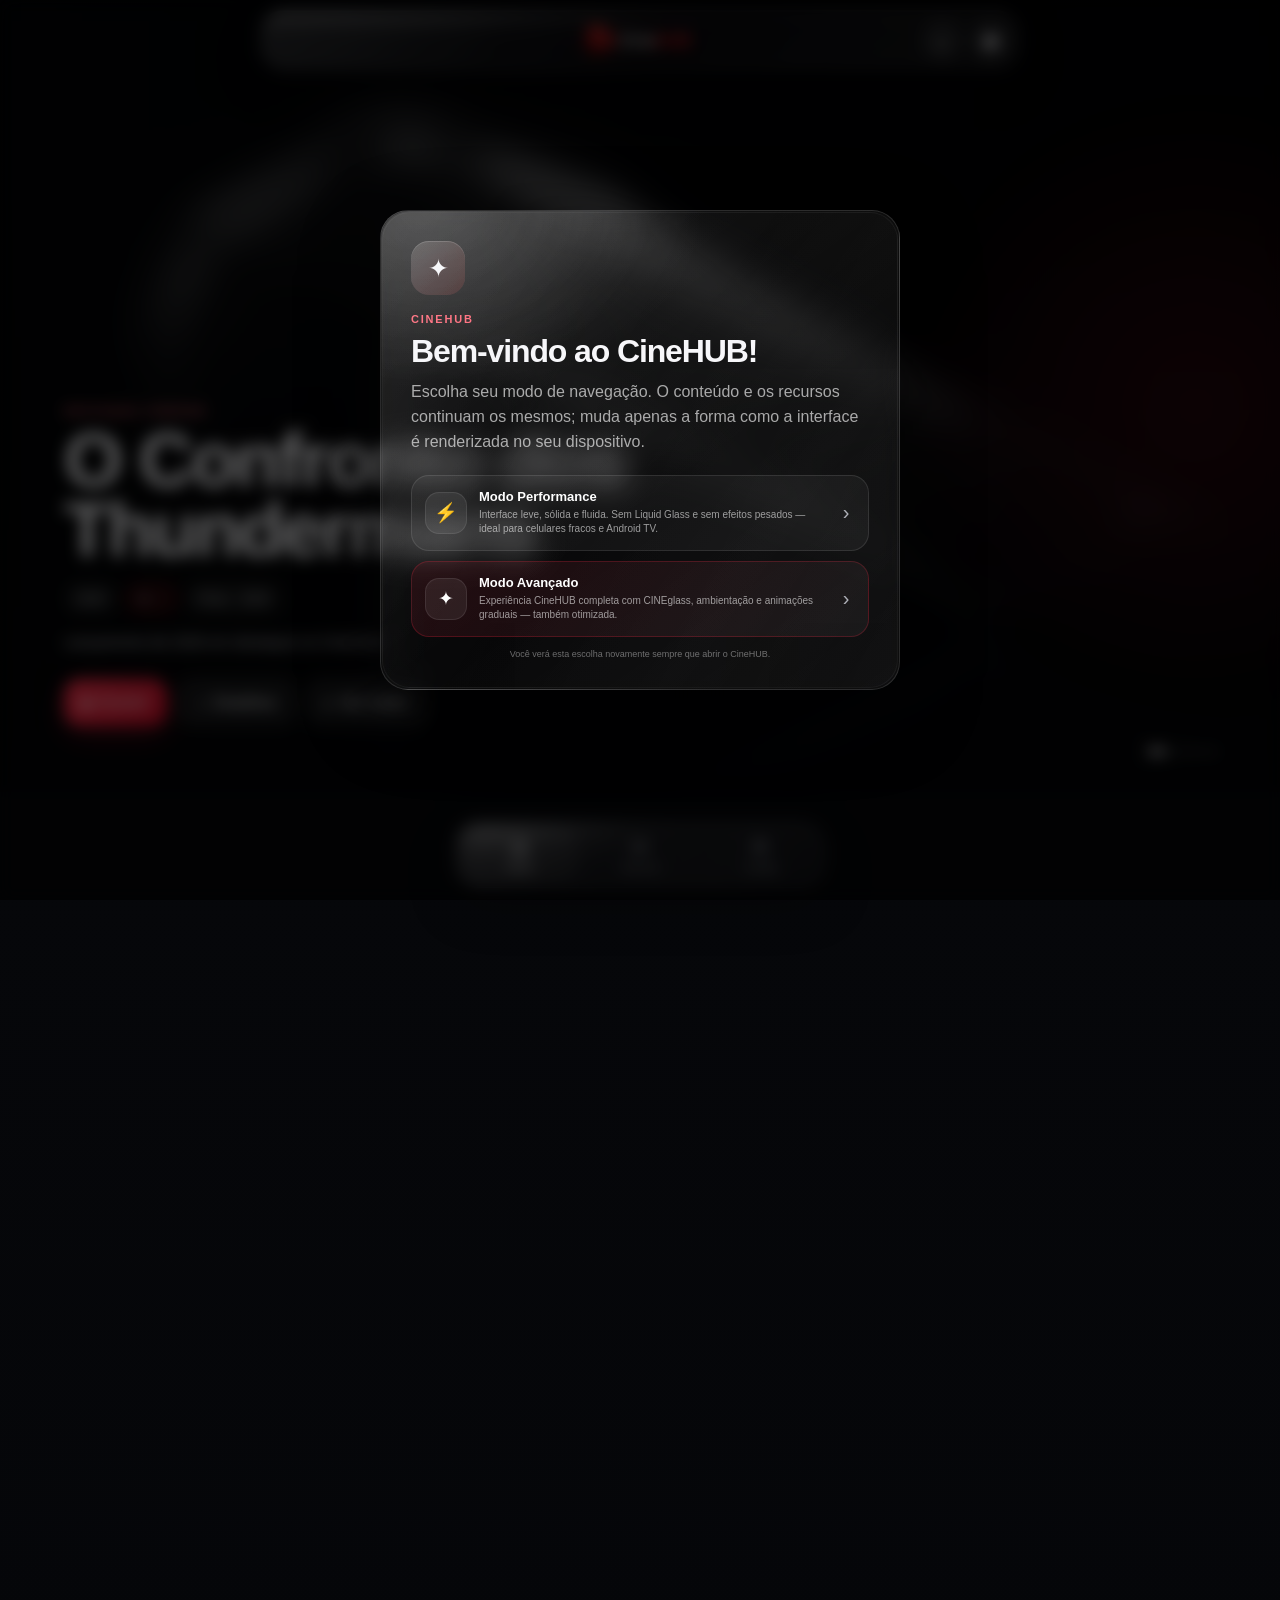
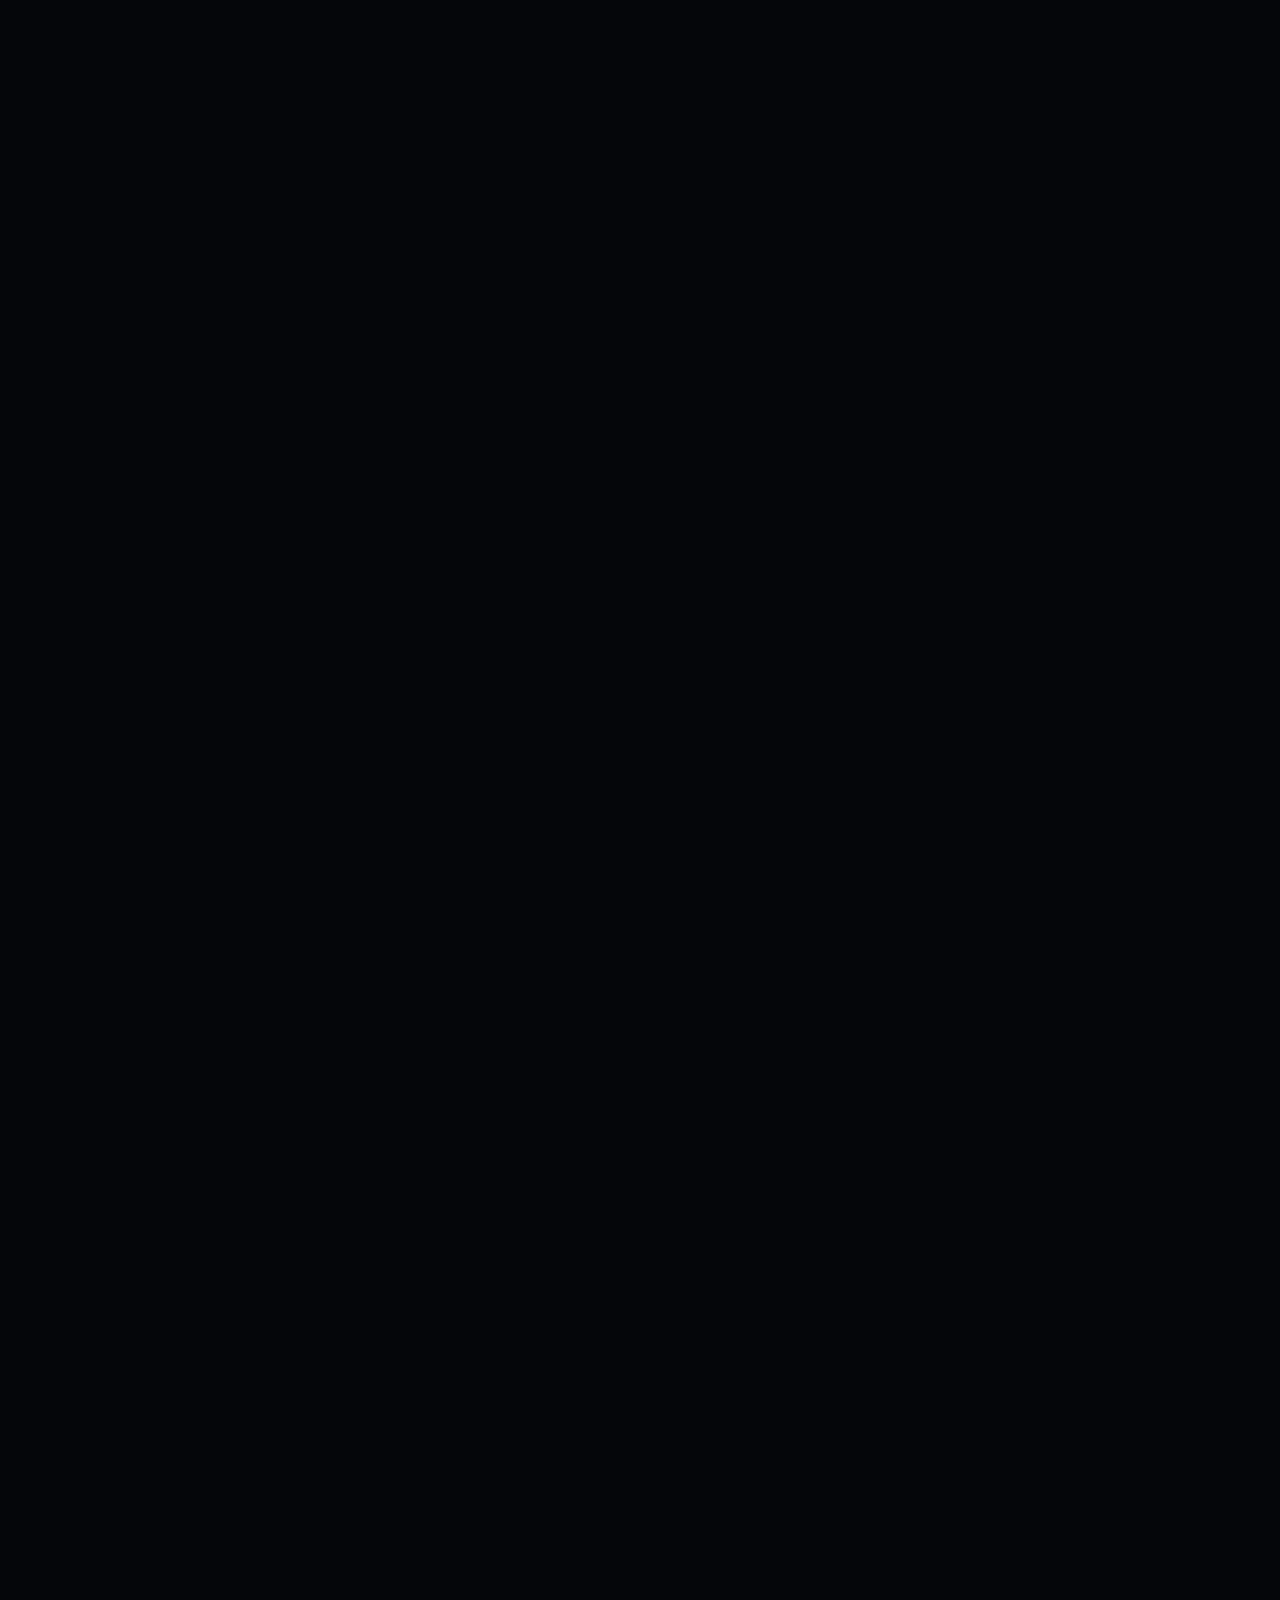
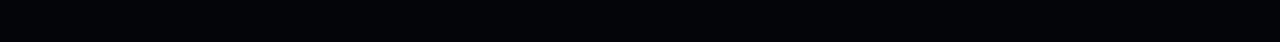
==== commit 96f0381b: "feat(data-engine): load safe publication adapter in WEB" ====
--- a/CineHUB_WEB/index.html
+++ b/CineHUB_WEB/index.html
@@ -119,7 +119,7 @@
 </div></section>
 
 <div class="toast" id="toast"></div>
-<script src="dados/canais-m3u8.js"></script><script src="dados/conteudo/manifest.js"></script><script src="src/js/webdata.js"></script><script src="src/js/integracoes.js"></script><script src="src/js/epg.js"></script><script src="src/js/performance.js" defer></script><script src="src/js/providers/megaembed.js"></script><script src="src/js/largecatalog.js"></script><script src="src/js/motion.js" defer></script>
+<script src="dados/canais-m3u8.js"></script><script src="dados/conteudo/manifest.js"></script><script src="src/js/webdata.js"></script><script src="src/js/data-engine.js"></script><script src="src/js/integracoes.js"></script><script src="src/js/epg.js"></script><script src="src/js/performance.js" defer></script><script src="src/js/providers/megaembed.js"></script><script src="src/js/largecatalog.js"></script><script src="src/js/motion.js" defer></script>
 <script src="src/js/cinehub.js"></script>
 <script>if('serviceWorker'in navigator){window.addEventListener('load',()=>navigator.serviceWorker.register('service-worker.js').catch(()=>{}));}</script>
 <script src="src/js/ambient.js" defer></script>
--- a/CineHUB_WEB/src/css/main.css
+++ b/CineHUB_WEB/src/css/main.css
@@ -0,0 +1,442 @@
+@import url('./base/reset.css');
+@import url('./base/variables.css');
+@import url('./liquid.css');
+
+/* WEB CATALOG + TV GUIDE */
+.detail-extra{margin-top:14px;max-width:760px}.detail-loading,.web-source{color:var(--muted);font-size:11px;line-height:1.5}.detail-info-grid{display:grid;grid-template-columns:repeat(2,minmax(0,1fr));gap:9px}.detail-info-grid>div{padding:12px 13px;border:1px solid rgba(255,255,255,.08);border-radius:15px;background:rgba(255,255,255,.045)}.detail-info-grid span{display:block;color:#858792;font-size:10px;text-transform:uppercase;letter-spacing:.9px;margin-bottom:5px}.detail-info-grid b{font-size:12px;line-height:1.45;font-weight:600}.detail-actions{display:flex;gap:8px;flex-wrap:wrap;margin-top:10px}.detail-actions a{display:inline-flex;align-items:center;justify-content:center;text-decoration:none}.field-label{display:block;color:#8f919b;font-size:11px;margin:0 0 5px}.web-credit{font-size:10px;color:#70727d;line-height:1.5;margin-top:8px}.tv-live-bar{display:flex;align-items:center;justify-content:space-between;gap:12px;padding:14px 15px;margin-bottom:14px;border-radius:18px}.tv-source-actions{display:flex;gap:7px;flex-wrap:wrap;justify-content:flex-end}.tv-source-actions .secondary{white-space:nowrap}.tv-live-bar h3{margin:2px 0 2px;font-size:15px}.tv-live-bar p{margin:0;color:var(--muted);font-size:10px}.channel-top{display:flex;align-items:center;justify-content:space-between}.live-dot{font-size:9px;letter-spacing:.7px;color:#b9bac3}.channel-next{display:grid;gap:5px;margin:12px 0;color:#b7b8c0;font-size:10px}.channel-next span{display:block;white-space:nowrap;overflow:hidden;text-overflow:ellipsis}.channel-next b{color:#fff;margin-right:5px}.tv-note{font-size:10px;color:#6f717b;line-height:1.5;padding:10px 2px}.channel-detail-head{display:grid;grid-template-columns:58px 1fr;gap:12px;align-items:center}.channel-detail-logo{width:58px;height:58px;border-radius:18px;display:grid;place-items:center;background:rgba(255,255,255,.05);border:1px solid rgba(255,255,255,.09)}.channel-detail-logo img{width:36px;height:36px;object-fit:contain}.channel-detail-head h3{margin:2px 0 0;font-size:14px;line-height:1.35}.channel-schedule{margin-top:14px}.program-row{display:grid;grid-template-columns:55px 1fr;gap:8px;padding:10px 0;border-bottom:1px solid rgba(255,255,255,.07);font-size:12px}.program-row b{color:#fff}.program-row span{color:#b3b4bc}.setting-group .field{box-sizing:border-box}
+@media(max-width:700px){.detail-info-grid{grid-template-columns:1fr}.tv-live-bar{align-items:flex-start}.tv-live-bar .secondary{padding:9px 11px}.channel-next{font-size:9px}}
+
+.tmdb-credit{display:flex;align-items:center;gap:8px}.tmdb-credit img{width:26px;height:26px;object-fit:contain}.tmdb-credit span{flex:1}
+
+/* Stable 5 link and type refinement */
+a{text-decoration:none !important}a:hover{text-decoration:none !important}.detail-actions a,.form-actions a,.web-credit a{ text-decoration:none !important }
+
+
+/* CINEHUB STABLE 6 — AMBIENT TRANSITIONS */
+.cinehub-screen-transition{
+  animation:cinehubScreenIn .34s cubic-bezier(.22,.8,.24,1) both;
+  will-change:opacity,transform;
+}
+@keyframes cinehubScreenIn{
+  from{opacity:0;transform:translate3d(0,10px,0) scale(.992)}
+  to{opacity:1;transform:translate3d(0,0,0) scale(1)}
+}
+.cinehub-screen-out{
+  animation:cinehubScreenOut .18s ease both;
+  will-change:opacity,transform;
+}
+@keyframes cinehubScreenOut{
+  from{opacity:1;transform:translate3d(0,0,0)}
+  to{opacity:0;transform:translate3d(0,-4px,0)}
+}
+.cinehub-ambient-pulse{
+  animation:cinehubAmbientPulse 7s ease-in-out infinite alternate;
+}
+@keyframes cinehubAmbientPulse{
+  from{opacity:.82;transform:scale(1)}
+  to{opacity:1;transform:scale(1.015)}
+}
+@media (prefers-reduced-motion:reduce){
+  .cinehub-screen-transition,.cinehub-screen-out,.cinehub-ambient-pulse{
+    animation:none!important;
+  }
+}
+
+/* Stable 7 overrides */
+.cinehub-screen-transition{animation:cinehubScreenIn7 .26s cubic-bezier(.22,.75,.25,1) both!important;}
+
+
+/* CINEHUB STABLE 11 — CONTENT ENGINE */
+.player-frame{position:relative;width:min(1200px,100%);height:min(76vh,760px);min-height:260px;background:#050505;border:1px solid rgba(255,255,255,.08);border-radius:22px;overflow:hidden;box-shadow:0 20px 60px rgba(0,0,0,.35)}
+.player-frame iframe{display:none;width:100%;height:100%;border:0;background:#000}
+.player-frame video{display:none;width:100%;height:100%;background:#000}
+.player-loading{position:absolute;inset:0;display:grid;place-items:center;align-content:center;gap:8px;background:rgba(5,5,7,.82);z-index:2;color:#fff;pointer-events:none;transition:opacity .22s ease}
+.player-loading.hide{opacity:0}
+.player-loading span{width:24px;height:24px;border:2px solid rgba(255,255,255,.18);border-top-color:rgba(255,255,255,.88);border-radius:50%;animation:ch11spin .75s linear infinite}
+.player-loading p{margin:0;color:#b9bac2;font-size:12px}
+@keyframes ch11spin{to{transform:rotate(360deg)}}
+.player-meta{width:min(1200px,100%);padding:9px 3px;color:#9b9ca5;font-size:11px}
+.episode-player-controls{display:grid;grid-template-columns:1fr 120px;gap:10px;margin-top:12px;padding:12px;border:1px solid rgba(255,255,255,.08);border-radius:16px;background:rgba(255,255,255,.035)}
+.episode-player-controls label{display:block;font-size:10px;color:#858792;margin-bottom:5px;text-transform:uppercase;letter-spacing:.7px}
+.episode-player-controls select,.episode-player-controls input{width:100%;box-sizing:border-box;padding:10px 11px;border-radius:12px;border:1px solid rgba(255,255,255,.09);background:rgba(255,255,255,.055);color:#fff;outline:none}
+.episode-player-controls small{grid-column:1/-1;color:#747681;font-size:9px;line-height:1.4}
+@media(max-width:700px){.player-frame{height:62vh;min-height:220px;border-radius:16px}.episode-player-controls{grid-template-columns:1fr 105px}}
+
+/* Stable 11.2 — player recovery surface */
+.player-fallback{position:absolute;inset:0;display:flex;flex-direction:column;align-items:center;justify-content:center;text-align:center;padding:28px;gap:10px;background:radial-gradient(circle at 50% 35%,rgba(255,255,255,.08),transparent 42%),rgba(5,6,9,.94);z-index:5;backdrop-filter:blur(12px);-webkit-backdrop-filter:blur(12px)}
+.player-fallback[hidden]{display:none!important}.player-fallback h3{margin:0;font-size:1.08rem}.player-fallback p{max-width:430px;margin:0;color:rgba(255,255,255,.68);font-size:.9rem;line-height:1.5}.player-fallback-icon{width:42px;height:42px;border-radius:50%;display:grid;place-items:center;border:1px solid rgba(255,255,255,.16);background:rgba(255,255,255,.06);font-weight:800}.player-fallback-actions{display:flex;gap:10px;flex-wrap:wrap;justify-content:center;margin-top:8px}.player-fallback-actions a{text-decoration:none}.player-frame{position:relative}
+
+/* Stable 12 — online catalog + player fullscreen */
+.online-notice{grid-column:1/-1;display:flex;align-items:center;gap:8px;padding:9px 12px;margin:2px 0 4px;color:rgba(255,255,255,.62);font-size:.76rem;letter-spacing:.02em}
+.online-dot{width:7px;height:7px;border-radius:50%;background:currentColor;box-shadow:0 0 12px currentColor;display:inline-block}
+.player-fullscreen{position:absolute;right:12px;top:12px;z-index:20;width:42px;height:42px;border:1px solid rgba(255,255,255,.14);border-radius:14px;background:rgba(8,9,12,.48);color:#fff;display:grid;place-items:center;font-size:20px;backdrop-filter:blur(12px);-webkit-backdrop-filter:blur(12px);cursor:pointer;opacity:.9;transition:transform .18s ease,opacity .18s ease,background .18s ease}
+.player-fullscreen:hover{opacity:1;transform:scale(1.04);background:rgba(255,255,255,.10)}
+.player-frame:fullscreen{width:100vw;height:100vh;background:#000}
+.player-frame:fullscreen #megaPlayer{width:100%;height:100%}
+.player-frame:fullscreen .player-fullscreen{top:18px;right:18px}
+/* Stable 12 — M3U8 Live TV */
+.channel-grid{display:grid;grid-template-columns:repeat(auto-fill,minmax(190px,1fr));gap:14px}
+.channel{padding:14px;cursor:pointer;min-height:190px;display:flex;flex-direction:column;gap:9px;overflow:hidden}
+.channel-top{display:flex;align-items:center;justify-content:space-between;gap:8px}.channel-logo-wrap{height:76px;flex:1;display:grid;place-items:center;border-radius:16px!important;background:rgba(255,255,255,.045);border:1px solid rgba(255,255,255,.08);overflow:hidden;padding:6px 12px;box-sizing:border-box}.channel-logo-wrap .channel-logo{width:auto;max-width:88%;height:auto;max-height:58px;object-fit:contain}.channel-logo{max-width:78%;max-height:58px;object-fit:contain}.channel h3{margin:0;font-size:1rem}.channel p{margin:0;color:rgba(255,255,255,.58);font-size:.78rem}.channel-next{font-size:.76rem;color:rgba(255,255,255,.65);min-height:20px}.live-dot{display:inline-flex;align-items:center;gap:5px;font-size:.62rem;font-weight:700;letter-spacing:.08em}.live-dot i{width:7px;height:7px;border-radius:50%;background:#ff334f;box-shadow:0 0 10px rgba(255,51,79,.5)}#video{width:100%;height:100%;object-fit:contain;background:#000}.player-frame:fullscreen{background:#000}.player-frame:fullscreen #video,.player-frame:fullscreen #megaPlayer{width:100%;height:100%}
+@media(max-width:640px){.channel-grid{grid-template-columns:repeat(2,minmax(0,1fr));gap:10px}.channel{min-height:175px;padding:11px}.channel-logo-wrap{height:66px}.channel h3{font-size:.9rem}}
+/* Stable 13 UX / Performance */
+.system-modal{position:fixed;inset:0;z-index:1000;display:grid;place-items:center;padding:20px;opacity:0;visibility:hidden;pointer-events:none;transition:opacity .22s ease,visibility .22s ease}.system-modal.active{opacity:1;visibility:visible;pointer-events:auto}.system-backdrop{position:absolute;inset:0;background:rgba(0,0,0,.62);backdrop-filter:blur(8px);-webkit-backdrop-filter:blur(8px)}.system-card{position:relative;width:min(520px,100%);padding:30px;border:1px solid rgba(255,255,255,.13);border-radius:28px;box-shadow:0 24px 80px rgba(0,0,0,.45);transform:translateY(12px) scale(.985);transition:transform .28s cubic-bezier(.2,.8,.2,1)}.system-modal.active .system-card{transform:none}.system-close{position:absolute;right:14px;top:14px}.system-mark{width:54px;height:54px;border-radius:18px;display:grid;place-items:center;margin-bottom:18px;background:linear-gradient(135deg,rgba(255,255,255,.18),rgba(255,70,70,.13));box-shadow:inset 0 1px rgba(255,255,255,.16);font-size:25px}.system-card h2{margin:0 0 10px;font-size:clamp(1.55rem,4vw,2rem);letter-spacing:-.035em}.system-card>p{margin:0 0 20px;color:rgba(255,255,255,.68);line-height:1.6}.system-feature{display:flex;gap:14px;align-items:center;padding:14px;border-radius:18px;background:rgba(255,255,255,.055);border:1px solid rgba(255,255,255,.08)}.system-feature>span{font-size:.72rem;font-weight:800;letter-spacing:.12em;opacity:.55}.system-feature b,.system-feature small{display:block}.system-feature small{margin-top:4px;color:rgba(255,255,255,.55);line-height:1.4}.system-actions{display:flex;gap:10px;margin-top:18px}.system-actions>*{flex:1}.guide-sheet{max-height:min(88vh,760px);overflow:auto}.guide-content{display:grid;gap:14px}.guide-step{display:grid;grid-template-columns:32px 86px 1fr;gap:12px;align-items:center;padding:12px;border:1px solid rgba(255,255,255,.08);background:rgba(255,255,255,.035);border-radius:18px}.guide-step>span{width:30px;height:30px;border-radius:50%;display:grid;place-items:center;background:rgba(255,255,255,.09);font-weight:800;font-size:.78rem}.guide-visual{height:58px;border-radius:13px;display:grid;place-items:center;background:linear-gradient(145deg,rgba(255,255,255,.13),rgba(255,255,255,.025));border:1px solid rgba(255,255,255,.08);text-align:center}.guide-visual b{font-size:1rem}.guide-visual small{font-size:.58rem;color:rgba(255,255,255,.52)}.guide-step h3{font-size:.92rem;margin:0 0 3px}.guide-step p{font-size:.75rem;line-height:1.45;color:rgba(255,255,255,.58);margin:0}.guide-tip{padding:13px 15px;border-left:2px solid rgba(255,80,80,.75);background:rgba(255,255,255,.035);border-radius:0 14px 14px 0;display:grid;gap:4px}.guide-tip span{font-size:.76rem;color:rgba(255,255,255,.58);line-height:1.5}.online-notice{display:flex;align-items:center;gap:8px;width:max-content;max-width:100%;padding:8px 12px;margin:0 0 10px;border-radius:999px;background:rgba(255,255,255,.05);border:1px solid rgba(255,255,255,.08);font-size:.68rem;color:rgba(255,255,255,.62)}.section,.screen-inner{content-visibility:auto;contain-intrinsic-size:420px}.card,.explore-card,.premium-card,.channel{contain:layout paint}.hero-bg{will-change:opacity,transform}.ambient i{will-change:transform;contain:strict}.row{scrollbar-width:none}.row::-webkit-scrollbar{display:none}@media(max-width:600px){.system-actions{flex-direction:column}.system-card{padding:24px;border-radius:24px}.guide-step{grid-template-columns:28px 70px 1fr}.guide-visual{height:52px}.guide-step p{font-size:.7rem}}
+
+.online-status{padding:14px 16px;border-radius:16px;background:rgba(255,255,255,.045);border:1px solid rgba(255,255,255,.08);display:grid;gap:5px;margin-bottom:10px}.online-status b{font-size:.96rem}.online-status small{opacity:.7;line-height:1.45}
+
+
+/* =========================================================
+   CINEHUB PERFORMANCE MODE — Stable 14
+   Same content/features; only rendering cost is reduced.
+   ========================================================= */
+html.cinehub-performance{scroll-behavior:auto}
+html.cinehub-performance body{ text-rendering:auto; }
+html.cinehub-performance .ambient i{
+  animation:none!important;
+  filter:none;
+  opacity:.07;
+  will-change:auto;
+}
+html.cinehub-performance .ambient{
+  background:radial-gradient(circle at 50% 0%,rgba(255,39,67,.07),transparent 34%),#050609;
+}
+html.cinehub-performance .hero-glow{display:none}
+html.cinehub-performance .hero-bg{
+  transition:opacity .28s ease;
+  transform:none;
+  will-change:opacity;
+}
+html.cinehub-performance .hero-bg.active{transform:none}
+html.cinehub-performance .glass,
+html.cinehub-performance .topbar,
+html.cinehub-performance .secondary,
+html.cinehub-performance .pill,
+html.cinehub-performance .fav,
+html.cinehub-performance .screen,
+html.cinehub-performance .detail,
+html.cinehub-performance .sheet-backdrop,
+html.cinehub-performance .sheet-panel,
+html.cinehub-performance .player-fullscreen,
+html.cinehub-performance .system-backdrop{
+  -webkit-backdrop-filter:none!important;
+  backdrop-filter:none!important;
+}
+html.cinehub-performance .glass{
+  background:rgba(20,21,25,.82);
+  box-shadow:0 8px 28px rgba(0,0,0,.22),inset 0 1px rgba(255,255,255,.10);
+}
+html.cinehub-performance .glass::before,
+html.cinehub-performance .glass::after{display:none}
+html.cinehub-performance .topbar{
+  background:rgba(15,16,20,.88);
+  box-shadow:0 8px 28px rgba(0,0,0,.24),inset 0 1px rgba(255,255,255,.10);
+}
+html.cinehub-performance .sheet-panel{
+  background:rgba(14,15,19,.96);
+  box-shadow:0 -12px 38px rgba(0,0,0,.30);
+}
+html.cinehub-performance .screen,
+html.cinehub-performance .detail{background:rgba(4,5,8,.94)}
+html.cinehub-performance .premium-shine{animation:none!important;display:none}
+html.cinehub-performance .cinehub-reveal{
+  opacity:1!important;
+  transform:none!important;
+  transition:none!important;
+}
+html.cinehub-performance .cinehub-screen-transition,
+html.cinehub-performance .cinehub-screen-out,
+html.cinehub-performance .cinehub-ambient-pulse{
+  animation:none!important;
+}
+html.cinehub-performance .card:hover,
+html.cinehub-performance .explore-card:hover,
+html.cinehub-performance .channel:hover{
+  transform:none;
+}
+html.cinehub-performance .card,
+html.cinehub-performance .explore-card,
+html.cinehub-performance .premium-card,
+html.cinehub-performance .channel{
+  contain:layout paint style;
+}
+html.cinehub-performance .section{
+  contain:layout paint;
+}
+html.cinehub-performance .row{
+  scroll-snap-type:none;
+  overscroll-behavior-x:contain;
+}
+html.cinehub-performance .hero-content{animation:none}
+html.cinehub-performance .detail-hero::before{filter:none;transform:none;opacity:.52}
+html.cinehub-performance .detail-hero::after{background:linear-gradient(180deg,rgba(3,4,6,.20),rgba(3,4,6,.58) 38%,rgba(3,4,6,.96) 82%,#030407 100%),linear-gradient(90deg,rgba(3,4,6,.70),transparent 70%)}
+html.cinehub-performance .system-card{box-shadow:0 16px 48px rgba(0,0,0,.38)}
+html.cinehub-performance .system-backdrop{background:rgba(0,0,0,.72)}
+
+.mode-options{display:grid;gap:10px;margin-top:18px}
+.mode-option{width:100%;display:grid;grid-template-columns:42px 1fr 18px;gap:12px;align-items:center;text-align:left;padding:13px;border-radius:18px;border:1px solid rgba(255,255,255,.10);background:rgba(255,255,255,.045);color:#fff;cursor:pointer;transition:transform .18s ease,background .18s ease,border-color .18s ease}
+.mode-option:hover{background:rgba(255,255,255,.075);border-color:rgba(255,255,255,.17);transform:translateY(-1px)}
+.mode-option-featured{border-color:rgba(255,39,67,.22);background:linear-gradient(135deg,rgba(255,39,67,.10),rgba(255,255,255,.045))}
+.mode-icon{width:42px;height:42px;border-radius:14px;display:grid;place-items:center;background:rgba(255,255,255,.07);border:1px solid rgba(255,255,255,.09);font-size:19px}
+.mode-option b{display:block;font-size:13px;margin-bottom:4px}
+.mode-option small{display:block;color:rgba(255,255,255,.58);font-size:10px;line-height:1.45}
+.mode-option i{font-style:normal;color:#aeb0b8;font-size:20px;text-align:center}
+.mode-note{display:block;color:rgba(255,255,255,.40);font-size:9px;text-align:center;margin-top:12px}
+html.cinehub-performance .mode-option{transition:none}
+@media(max-width:600px){
+  .mode-option{grid-template-columns:38px 1fr 14px;padding:12px}
+  .mode-icon{width:38px;height:38px}
+}
+@media (prefers-reduced-motion:reduce){
+  .hero-bg,.mode-option{transition:none!important}
+}
+
+
+/* =========================================================
+   CINEHUB PERFORMANCE MODE — v2 device-light rendering
+   Same features/content; solid surfaces and low-cost motion.
+   ========================================================= */
+html.cinehub-performance,
+html.cinehub-performance body{
+  background:#050609;
+}
+html.cinehub-performance *{
+  -webkit-backdrop-filter:none!important;
+  backdrop-filter:none!important;
+}
+html.cinehub-performance .glass,
+html.cinehub-performance .topbar,
+html.cinehub-performance .secondary,
+html.cinehub-performance .pill,
+html.cinehub-performance .fav,
+html.cinehub-performance .sheet-panel,
+html.cinehub-performance .player-fullscreen,
+html.cinehub-performance .system-card{
+  background:#111318!important;
+  box-shadow:0 6px 18px rgba(0,0,0,.22)!important;
+  border-color:rgba(255,255,255,.08)!important;
+}
+html.cinehub-performance .card,
+html.cinehub-performance .explore-card,
+html.cinehub-performance .channel,
+html.cinehub-performance .premium-card{
+  background:#111318!important;
+  box-shadow:0 5px 14px rgba(0,0,0,.18)!important;
+  transform:none!important;
+  filter:none!important;
+}
+html.cinehub-performance .ambient,
+html.cinehub-performance .ambient *,
+html.cinehub-performance .hero-glow,
+html.cinehub-performance .premium-shine{
+  animation:none!important;
+  filter:none!important;
+}
+html.cinehub-performance .ambient i{
+  display:none!important;
+}
+html.cinehub-performance .glass::before,
+html.cinehub-performance .glass::after{
+  display:none!important;
+}
+html.cinehub-performance .hero-content,
+html.cinehub-performance .cinehub-reveal{
+  animation:none!important;
+}
+html.cinehub-performance .cinehub-reveal{
+  opacity:1!important;
+  transform:none!important;
+  transition:opacity .18s ease!important;
+}
+html.cinehub-performance .hero-bg{
+  transform:none!important;
+  transition:opacity .22s ease!important;
+  will-change:opacity;
+}
+html.cinehub-performance .screen,
+html.cinehub-performance .detail{
+  background:#050609!important;
+}
+html.cinehub-performance .sheet-backdrop,
+html.cinehub-performance .system-backdrop{
+  background:rgba(0,0,0,.72)!important;
+}
+html.cinehub-performance .dock,
+html.cinehub-performance .dock-pill{
+  backdrop-filter:none!important;
+  -webkit-backdrop-filter:none!important;
+}
+html.cinehub-performance .mode-option{
+  background:#15171c!important;
+  transition:transform .14s ease,background .14s ease,border-color .14s ease;
+}
+html.cinehub-performance .mode-option:hover{
+  transform:none!important;
+}
+html.cinehub-performance .row{
+  scroll-snap-type:none;
+  -webkit-overflow-scrolling:touch;
+}
+@media (prefers-reduced-motion:reduce){
+  html.cinehub-performance *,
+  html.cinehub-performance *::before,
+  html.cinehub-performance *::after{
+    animation:none!important;
+    transition:none!important;
+  }
+}
+
+.mode-picker{max-width:520px}
+.mode-picker>p{color:rgba(255,255,255,.64);line-height:1.55}
+.mode-option{min-height:76px}
+.mode-option:active{transform:scale(.992)}
+html.cinehub-performance .mode-picker{
+  background:#111318!important;
+  border:1px solid rgba(255,255,255,.09);
+}
+
+/* CINEHUB PERFORMANCE v3 — solid UI / low-cost motion */
+html.cinehub-performance .glass,
+html.cinehub-performance .glass::before,
+html.cinehub-performance .glass::after{
+  -webkit-backdrop-filter:none!important;
+  backdrop-filter:none!important;
+}
+html.cinehub-performance .glass{
+  background:#111318!important;
+  background-image:none!important;
+}
+html.cinehub-performance .ambient,
+html.cinehub-performance .ambient *{
+  display:none!important;
+}
+html.cinehub-performance .hero-bg{
+  filter:none!important;
+  transform:none!important;
+}
+html.cinehub-performance .hero-bg-a,
+html.cinehub-performance .hero-bg-b{
+  transition:opacity .28s ease!important;
+}
+html.cinehub-performance .card,
+html.cinehub-performance .explore-card,
+html.cinehub-performance .premium-card,
+html.cinehub-performance .channel{
+  transition:transform .16s ease,opacity .20s ease!important;
+}
+html.cinehub-performance .card:hover,
+html.cinehub-performance .explore-card:hover,
+html.cinehub-performance .premium-card:hover,
+html.cinehub-performance .channel:hover{
+  transform:none!important;
+}
+html.cinehub-performance .dock,
+html.cinehub-performance .dock-pill,
+html.cinehub-performance .topbar{
+  -webkit-backdrop-filter:none!important;
+  backdrop-filter:none!important;
+  background:#0e1014!important;
+}
+html.cinehub-performance .cinehub-reveal{
+  animation:none!important;
+  opacity:1!important;
+  transform:none!important;
+}
+
+/* CineHUB 2.1 — catálogo ampliado + TV UX */
+.catalog-toolbar{
+  display:flex;align-items:center;justify-content:space-between;gap:14px;
+  margin:12px 0 10px;padding:12px 14px;border:1px solid rgba(255,255,255,.07);
+  border-radius:18px;background:rgba(255,255,255,.035)
+}
+.catalog-toolbar p{margin:3px 0 0;color:var(--muted);font-size:11px}
+.catalog-more{display:flex;margin:18px auto 8px;min-width:180px;justify-content:center}
+#movieChips,#channelChips{scrollbar-width:none}
+#movieChips::-webkit-scrollbar,#channelChips::-webkit-scrollbar{display:none}
+#movieChips{padding-bottom:5px}
+.tv-live-bar{position:sticky;top:8px;z-index:4;backdrop-filter:blur(16px);-webkit-backdrop-filter:blur(16px)}
+.channel-grid{grid-template-columns:repeat(auto-fill,minmax(170px,1fr));gap:12px}
+.channel{min-height:174px;padding:12px;border-radius:18px}
+.channel-logo-wrap{height:68px;border-radius:14px}
+.channel h3{font-size:.92rem;line-height:1.25}
+.channel p{font-size:.72rem}
+.channel-next{min-height:17px}
+@media(max-width:560px){
+ .catalog-toolbar{align-items:flex-start}
+ .catalog-toolbar .secondary{white-space:nowrap;padding:9px 11px}
+ .channel-grid{grid-template-columns:repeat(2,minmax(0,1fr));gap:9px}
+ .channel{min-height:164px;padding:10px}
+ .channel-logo-wrap{height:60px}
+ .channel h3{font-size:.82rem}
+ .channel p{font-size:.68rem}
+}
+
+/* CineHUB 14 — catalog identity, EPG and internal source selector */
+.title-count{display:inline-flex;align-items:center;margin-left:8px;padding:4px 8px;border-radius:999px;font-size:.42em;line-height:1;font-style:normal;font-weight:700;vertical-align:middle;color:#fff;background:linear-gradient(135deg,rgba(255,39,67,.24),rgba(0,0,0,.35));border:1px solid rgba(255,70,90,.24);box-shadow:inset 0 1px rgba(255,255,255,.08)}
+.epg-live{color:#ff7585!important;border-color:rgba(255,61,85,.24)!important}
+.channel-next small{display:block;color:rgba(255,255,255,.42);white-space:nowrap;overflow:hidden;text-overflow:ellipsis}
+.epg-next-line{margin:3px 0 10px;color:rgba(255,255,255,.5);font-size:11px}
+.epg-row{grid-template-columns:58px 1fr;gap:10px}
+.epg-row span{display:grid;gap:3px}
+.epg-row small{display:block;color:rgba(255,255,255,.42);font-size:10px;line-height:1.4}
+.player-source-bar{display:flex;align-items:center;gap:8px;flex-wrap:wrap}
+.player-source-bar strong{color:#eee;font-weight:650}
+.player-source-bar>span{color:rgba(255,255,255,.4);font-size:10px}
+.player-source-list{display:flex;gap:6px;flex-wrap:wrap;width:100%;margin-top:3px}
+.player-source-btn{border:1px solid rgba(255,255,255,.1);background:rgba(255,255,255,.045);color:#bfc0c8;border-radius:10px;padding:7px 10px;font-size:10px;cursor:pointer}
+.player-source-btn.active{color:#fff;border-color:rgba(255,55,78,.42);background:linear-gradient(135deg,rgba(255,38,65,.18),rgba(0,0,0,.25))}
+@media(max-width:560px){
+ .title-count{font-size:.38em;margin-left:5px;padding:4px 7px}
+ .player-source-btn{padding:6px 8px}
+}
+
+
+/* CineHUB 2.3 — interface de programação, loading e navegação */
+.cinehub-transition-loader{position:fixed;inset:0;z-index:1400;display:grid;place-items:center;align-content:center;gap:10px;background:radial-gradient(circle at 50% 42%,rgba(229,9,20,.14),transparent 32%),rgba(5,6,9,.96);opacity:0;visibility:hidden;pointer-events:none;transition:opacity .18s ease,visibility .18s ease}
+.cinehub-transition-loader.active{opacity:1;visibility:visible;pointer-events:auto}
+.cinehub-transition-loader>img{position:absolute;width:62px;height:62px;object-fit:contain;opacity:.10;filter:drop-shadow(0 0 24px rgba(229,9,20,.55));animation:cinehubLoaderFloat 1.25s ease-in-out infinite}
+.cinehub-transition-loader strong{position:relative;margin-top:94px;font-size:.72rem;letter-spacing:.08em;color:rgba(255,255,255,.65);font-weight:600}
+.cinehub-loader-orb{width:58px;height:58px;border-radius:50%;position:relative;background:conic-gradient(from 0deg,rgba(229,9,20,.05),rgba(229,9,20,.9),rgba(255,255,255,.18),rgba(229,9,20,.05));animation:cinehubLoaderSpin .9s linear infinite;box-shadow:0 0 30px rgba(229,9,20,.12)}
+.cinehub-loader-orb::before{content:"";position:absolute;inset:6px;border-radius:50%;background:#07080b}
+.cinehub-loader-orb span{position:absolute;width:7px;height:7px;border-radius:50%;background:#fff;top:3px;left:50%;transform:translateX(-50%);box-shadow:0 0 14px rgba(255,255,255,.8)}
+@keyframes cinehubLoaderSpin{to{transform:rotate(360deg)}}@keyframes cinehubLoaderFloat{50%{transform:translateY(-5px) scale(1.03)}}
+.tv-info-notice{display:grid;grid-template-columns:38px 1fr;gap:11px;align-items:start;padding:13px 15px;margin-bottom:12px;border:1px solid rgba(229,9,20,.18);background:linear-gradient(135deg,rgba(229,9,20,.075),rgba(255,255,255,.035));border-radius:18px}
+.notice-icon{width:32px;height:32px;border-radius:11px;display:grid;place-items:center;background:rgba(229,9,20,.15);border:1px solid rgba(229,9,20,.24);font-weight:800}
+.tv-info-notice strong{font-size:.82rem}.tv-info-notice p{margin:4px 0 0;color:rgba(255,255,255,.58);font-size:.7rem;line-height:1.45}
+.tv-tabs{display:flex;gap:7px;margin:0 0 12px;position:sticky;top:76px;z-index:8;padding:4px;border-radius:15px;background:rgba(7,8,11,.74);backdrop-filter:blur(14px);-webkit-backdrop-filter:blur(14px)}
+.tv-tab{position:relative;flex:1;min-height:40px;border:1px solid rgba(255,255,255,.08);border-radius:12px;background:rgba(255,255,255,.035);color:rgba(255,255,255,.62);font-weight:700;cursor:pointer}
+.tv-tab.active{background:linear-gradient(135deg,rgba(229,9,20,.22),rgba(255,255,255,.08));color:#fff;border-color:rgba(229,9,20,.32);box-shadow:inset 0 1px rgba(255,255,255,.08)}
+.tv-panel{display:none;animation:tvPanelIn .22s ease both}.tv-panel.active{display:block}@keyframes tvPanelIn{from{opacity:0;transform:translateY(6px)}to{opacity:1;transform:none}}
+.channel-title-row{display:flex;align-items:center;gap:7px}.channel-tv-icon{width:23px;height:20px;border-radius:6px;display:grid;place-items:center;background:rgba(255,255,255,.06);border:1px solid rgba(255,255,255,.1);font-size:8px;font-weight:800;letter-spacing:.05em}.channel-title-row h3{flex:1}
+.channel-meta-line{display:flex;gap:5px;flex-wrap:wrap}.channel-meta-line .pill{font-size:9px}.channel-now{min-height:31px;color:rgba(255,255,255,.64);font-size:.72rem;line-height:1.35}.channel-now small{display:block;color:rgba(255,255,255,.4);margin-top:2px}.channel-watch{width:100%;min-height:40px!important;margin-top:auto}
+.guide-toolbar{display:flex;justify-content:space-between;align-items:center;gap:12px;padding:15px;margin-bottom:12px}.guide-toolbar h3{margin:2px 0 3px}.guide-toolbar p{margin:0;color:rgba(255,255,255,.52);font-size:.7rem}.guide-grid{display:grid;grid-template-columns:repeat(auto-fill,minmax(270px,1fr));gap:10px}.guide-channel{padding:12px;display:grid;gap:8px}.guide-channel-head{display:grid;grid-template-columns:42px 1fr auto;gap:9px;align-items:center}.guide-channel-head img{width:42px;height:42px;object-fit:contain;border-radius:10px;background:rgba(255,255,255,.045);border:1px solid rgba(255,255,255,.08)}.guide-channel-head strong{display:block;font-size:.83rem}.guide-channel-head div span{display:block;color:rgba(255,255,255,.42);font-size:.63rem;margin-top:2px}.guide-program{display:grid;grid-template-columns:42px 1fr;gap:8px;padding:8px 9px;border-radius:11px;background:rgba(255,255,255,.035);font-size:.68rem;color:rgba(255,255,255,.6)}.guide-program b{color:rgba(255,255,255,.4)}.guide-program.current{border-color:rgba(229,9,20,.18);background:rgba(229,9,20,.07)}
+.project-content{display:grid;gap:13px}.project-mark{width:54px;height:54px;border-radius:18px;display:grid;place-items:center;background:linear-gradient(135deg,rgba(229,9,20,.18),rgba(255,255,255,.07));border:1px solid rgba(255,255,255,.12);font-size:24px}.project-content h3{margin:0}.project-content>p{margin:0;color:rgba(255,255,255,.62);line-height:1.5}.project-points{display:grid;gap:6px;color:rgba(255,255,255,.58);font-size:.78rem}.project-content textarea{resize:vertical;min-height:110px}.parental-password-row{display:grid;grid-template-columns:1fr auto;gap:8px;margin-top:9px}.parental-password-row .field{margin:0}
+.screen:not(.active){visibility:hidden}.screen.active{visibility:visible}.detail:not(.active),.sheet:not(.active){visibility:hidden}.detail.active,.sheet.active{visibility:visible}
+.primary,.secondary,.channel-watch,.guide-watch{min-height:42px;box-sizing:border-box}.hero-actions{display:flex;flex-wrap:wrap;gap:9px}.hero-actions>*{flex:0 1 auto}
+@media(max-width:640px){.tv-tabs{top:70px}.guide-grid{grid-template-columns:1fr}.guide-toolbar{align-items:flex-start;flex-direction:column}.guide-toolbar .secondary{width:100%}.parental-password-row{grid-template-columns:1fr}.parental-password-row button{width:100%}}
+@media(prefers-reduced-motion:reduce){.cinehub-transition-loader,.tv-panel{animation:none!important}.cinehub-loader-orb,.cinehub-transition-loader>img{animation:none!important}}
+
+/* CineHUB 2.3.0 correction layer — visual identity + stable navigation */
+.tv-tabs{position:sticky!important;top:0!important;z-index:30!important;background:linear-gradient(180deg,rgba(5,6,9,.98),rgba(5,6,9,.88))!important;border:1px solid rgba(229,9,20,.18);box-shadow:0 8px 24px rgba(0,0,0,.28)}
+.tv-tab{min-height:42px!important;display:inline-flex!important;align-items:center!important;justify-content:center!important;border-radius:12px!important}
+.popular-channels{margin:0 0 16px;padding:15px;border-radius:20px;border:1px solid rgba(229,9,20,.15);background:linear-gradient(135deg,rgba(229,9,20,.08),rgba(255,255,255,.025));}
+.popular-channels .section-head{margin-bottom:12px}.popular-channels h3{margin:2px 0;font-size:16px}.compact-popular{grid-template-columns:repeat(4,1fr);gap:9px}.compact-popular .channel{min-height:132px;padding:12px;border-radius:15px}.compact-popular .channel-logo-wrap{width:38px;height:38px}.compact-popular .channel-logo{width:32px;height:32px}.compact-popular .channel-now,.compact-popular .channel-meta-line{display:none}.compact-popular .channel-watch{padding:8px 9px;font-size:10px;margin-top:8px}
+.hero-rating{border-color:rgba(229,9,20,.35)!important;background:rgba(229,9,20,.12)!important}
+.cinehub-transition-loader{background:radial-gradient(circle at 50% 42%,rgba(229,9,20,.18),transparent 34%),rgba(5,6,9,.94)!important}
+.cinehub-transition-loader strong{color:#fff!important;text-shadow:0 0 18px rgba(229,9,20,.28)}
+html.cinehub-performance .cinehub-screen-transition,html.cinehub-performance .cinehub-screen-out,html.cinehub-performance .cinehub-ambient-pulse{animation-duration:.22s!important}
+html.cinehub-performance .cinehub-reveal{opacity:0;transform:translate3d(0,6px,0);transition:opacity .2s ease,transform .2s ease!important}
+html.cinehub-performance .cinehub-reveal.is-visible{opacity:1;transform:none}
+html.cinehub-performance .tv-panel{animation:tvPanelIn .18s ease both!important}
+@media(max-width:700px){.compact-popular{grid-template-columns:repeat(2,1fr)}}
+
+/* CineHUB EPG visual consistency — rounded glass standard */
+.guide-toolbar{border-radius:22px!important}.guide-channel{border-radius:22px!important}.guide-program{border-radius:14px!important}.guide-channel-head img{border-radius:12px!important}.tv-tabs,.tv-tab{border-radius:18px!important}.tv-panel{border-radius:22px}
+.channel-logo-wrap{border-radius:18px!important}.channel-logo{width:min(78%,110px)!important;height:min(58px,58px)!important;max-width:110px!important;max-height:58px!important;object-fit:contain!important}
+
+/* CineHUB Community / Discord */
+.community-sheet .sheet-panel{overflow:hidden}
+.discord-card{position:relative;display:flex;flex-direction:column;gap:16px;margin-top:10px;padding:22px;border-radius:24px;border:1px solid rgba(255,255,255,.09);background:linear-gradient(145deg,rgba(88,101,242,.18),rgba(229,9,20,.07) 52%,rgba(255,255,255,.035));box-shadow:0 18px 55px rgba(0,0,0,.25);overflow:hidden}
+.discord-card:before{content:"";position:absolute;inset:-35% -20% auto auto;width:180px;height:180px;border-radius:50%;background:rgba(88,101,242,.16);filter:blur(20px);pointer-events:none}
+.discord-mark{position:relative;width:52px;height:52px;border-radius:17px;display:grid;place-items:center;font-size:25px;font-weight:800;background:rgba(88,101,242,.2);border:1px solid rgba(255,255,255,.12);box-shadow:0 8px 25px rgba(0,0,0,.2)}
+.discord-copy{position:relative}.discord-copy h3{margin:5px 0 7px;font-size:1.25rem}.discord-copy p{margin:0;color:rgba(255,255,255,.65);line-height:1.5;font-size:.9rem}
+.discord-link{position:relative;display:flex;align-items:center;justify-content:center;gap:8px;text-decoration:none}.discord-link span{font-size:1rem}
